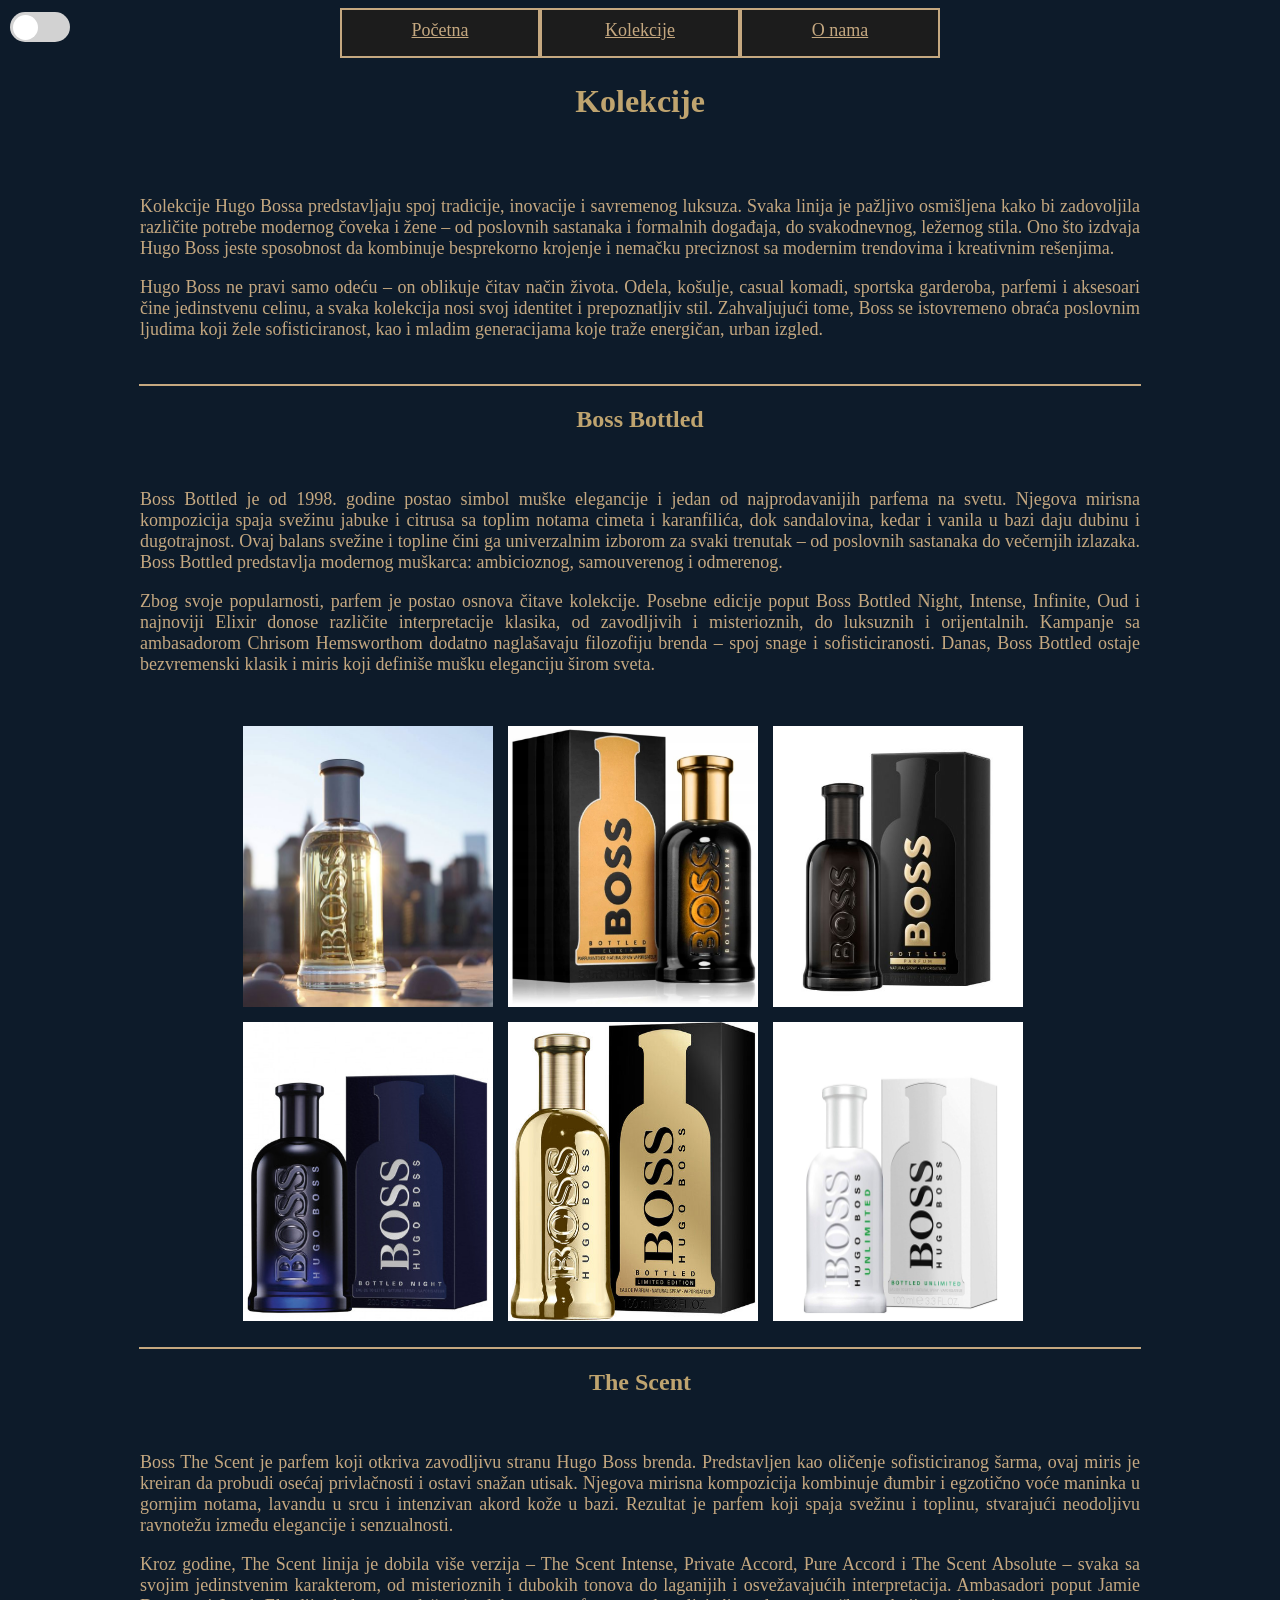
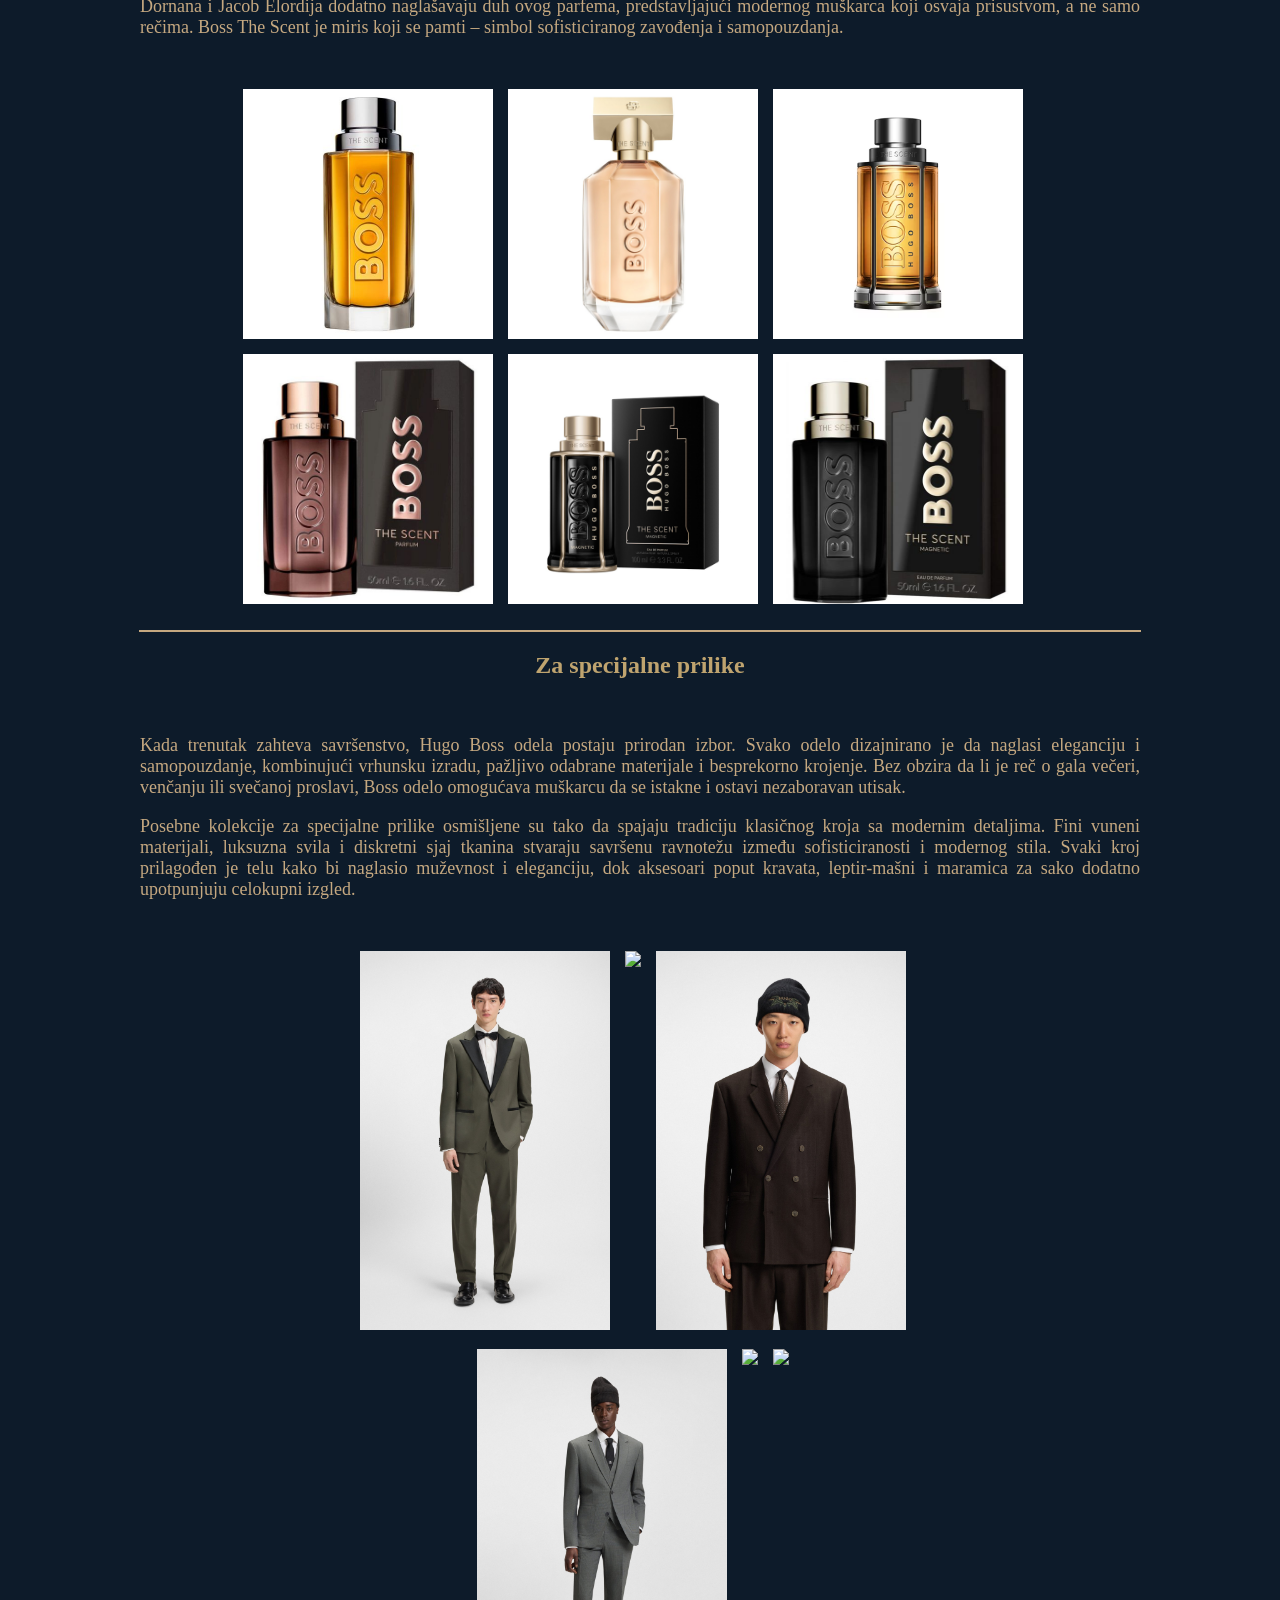
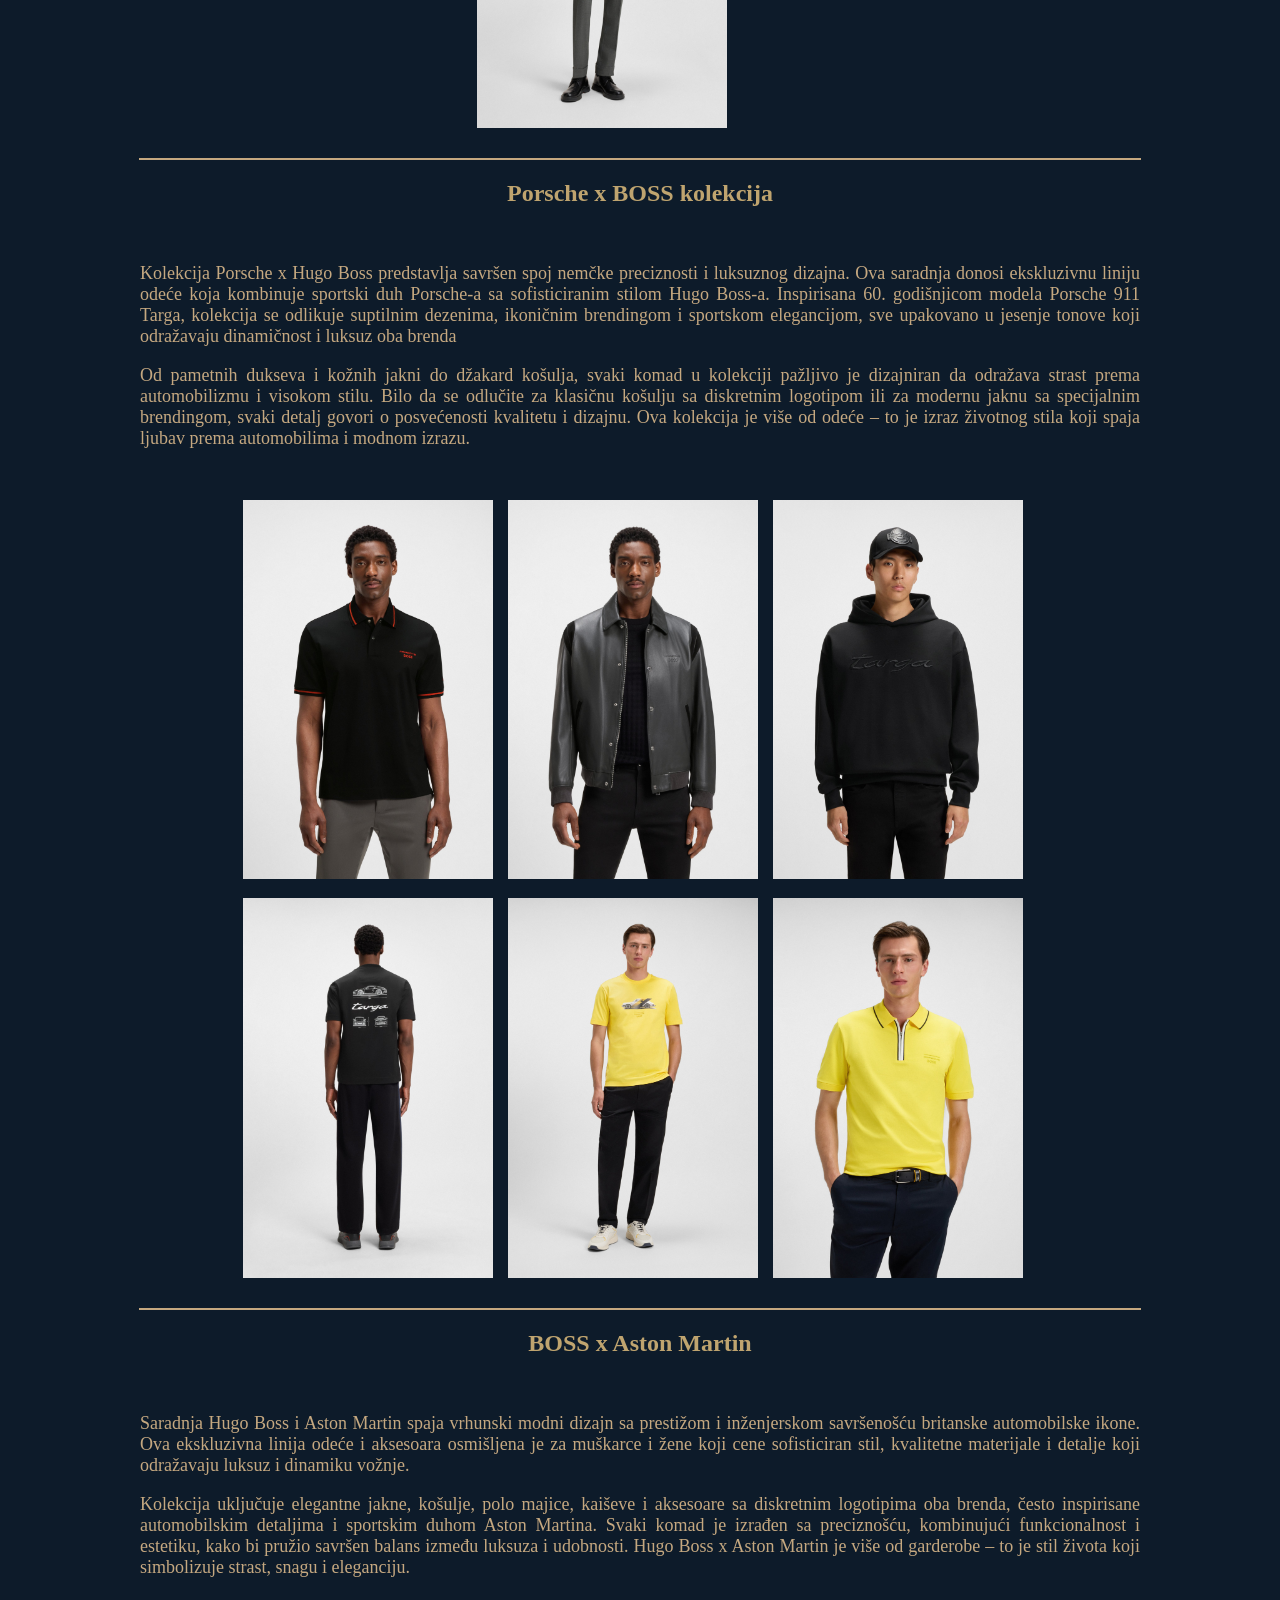
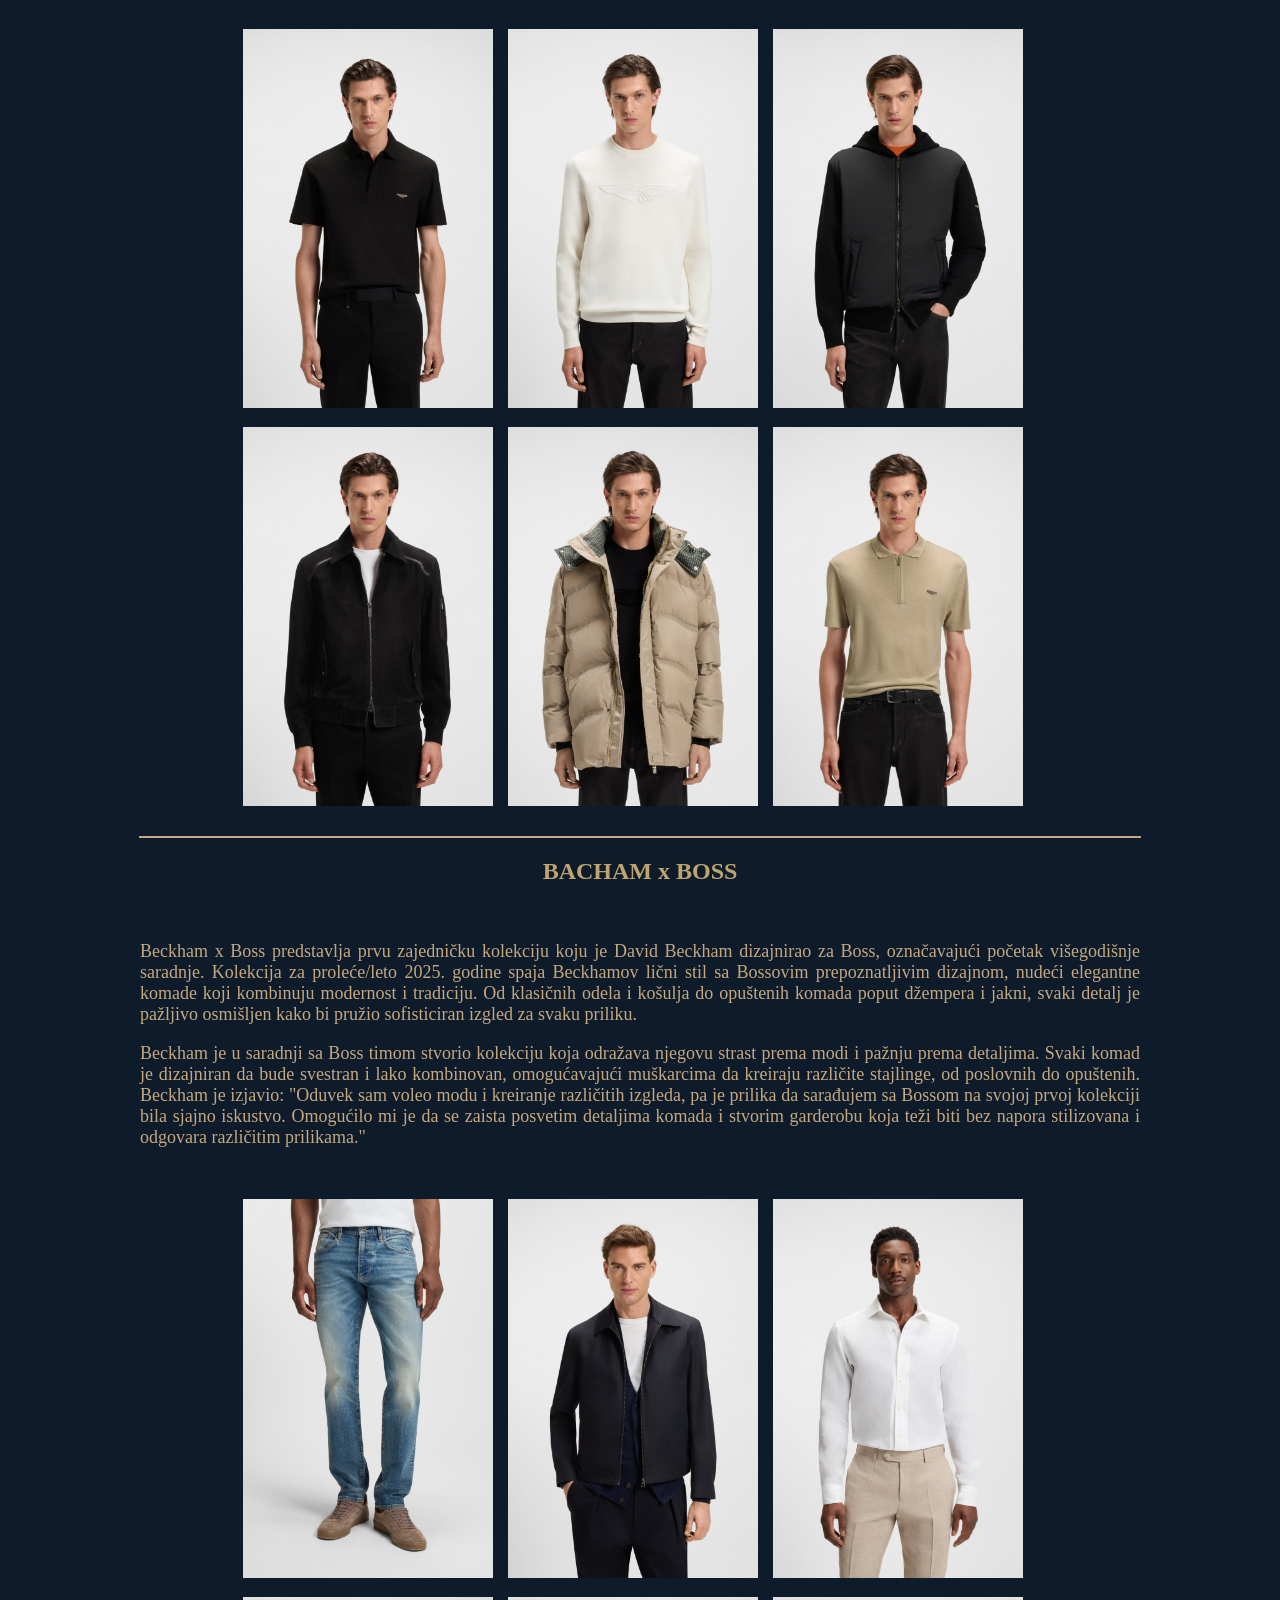
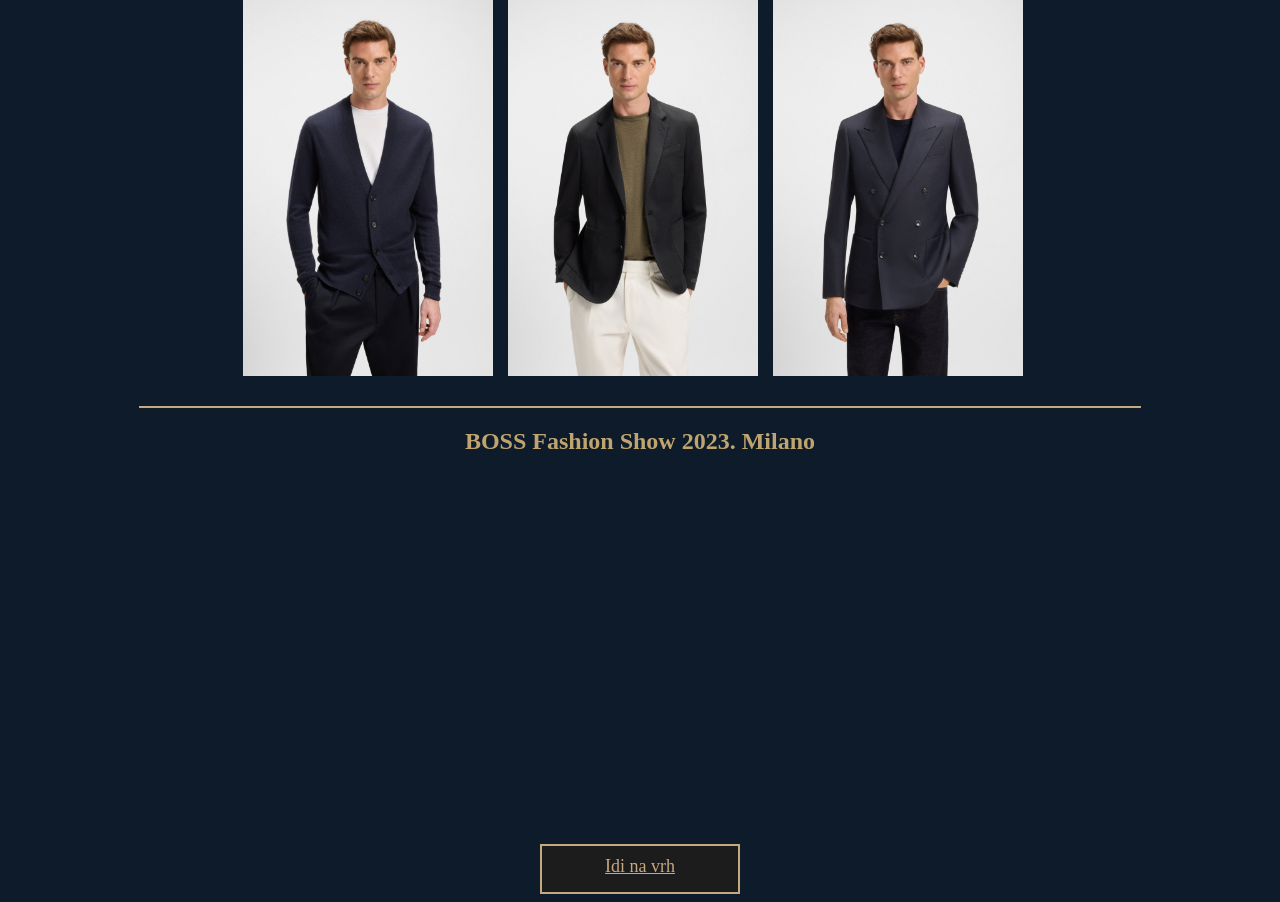
==== kolekcije.html @ c9b63024 "Add files via upload" ====
<!DOCTYPE html>
<html>
<head>
	<meta charset="UTF-8">
	<meta name="viewport" content="width=device-width, initial-scale=1.0">
	<link rel="stylesheet" href="stil.css">
	<title>Hugo Boss/Kolekcije</title>
</head>
<body>
	<p id="vrh"></p>
	<p id="vrh"></p>
	<div class="toggle">
	<input type="checkbox" id="check" onchange="promenaTeme(this)">
	<label for="check" id="button"></label>
	</div>
	<nav class="meni">
		<a href="index.html">Početna</a>
		<a href="kolekcije.html">Kolekcije</a>
		<a href="onama.html">O nama</a>
	</nav>
	<br>
	<br>
	<br>
	<h1>Kolekcije</h1>
	<br>
	<br>
	<div class="sadrzaj">
		<p>
			Kolekcije Hugo Bossa predstavljaju spoj tradicije, inovacije i savremenog luksuza. Svaka linija je pažljivo osmišljena kako bi zadovoljila različite potrebe modernog čoveka i žene – od poslovnih sastanaka i formalnih događaja,
			do svakodnevnog, ležernog stila. Ono što izdvaja Hugo Boss jeste sposobnost da kombinuje besprekorno krojenje i nemačku preciznost sa modernim trendovima i kreativnim rešenjima.
		</p>
		<p>
			Hugo Boss ne pravi samo odeću – on oblikuje čitav način života. Odelа, košulje, casual komadi, sportska garderoba, parfemi i aksesoari čine jedinstvenu celinu, a svaka kolekcija nosi svoj identitet i prepoznatljiv stil. Zahvaljujući tome,
			Boss se istovremeno obraća poslovnim ljudima koji žele sofisticiranost, kao i mladim generacijama koje traže energičan, urban izgled.
		</p>
	</div>
	<br>
	<hr>
	<h2>Boss Bottled</h2>
	<br>
	<div class="sadrzaj">
		<p>
			Boss Bottled je od 1998. godine postao simbol muške elegancije i jedan od najprodavanijih parfema na svetu. Njegova mirisna kompozicija spaja svežinu jabuke i citrusa sa toplim notama cimeta i karanfilića, dok sandalovina, kedar i vanila u
			bazi daju dubinu i dugotrajnost. Ovaj balans svežine i topline čini ga univerzalnim izborom za svaki trenutak – od poslovnih sastanaka do večernjih izlazaka. Boss Bottled predstavlja modernog muškarca: ambicioznog, samouverenog i odmerenog.
		</p>
		<p>
			Zbog svoje popularnosti, parfem je postao osnova čitave kolekcije. Posebne edicije poput Boss Bottled Night, Intense, Infinite, Oud i najnoviji Elixir donose različite interpretacije klasika, od zavodljivih i misterioznih, do luksuznih i
			orijentalnih. Kampanje sa ambasadorom Chrisom Hemsworthom dodatno naglašavaju filozofiju brenda – spoj snage i sofisticiranosti. Danas, Boss Bottled ostaje bezvremenski klasik i miris koji definiše mušku eleganciju širom sveta.
		</p>
	</div>
	<br>
	<div class="bottled">
		<img src="Slike/bottled1.jpg">
		<img src="Slike/bottled2.jpg">
		<img src="Slike/bottled3.jpg">
	</div>
	<div class="bottled">
		<img src="Slike/bottled4.jpg">
		<img src="Slike/bottled5.jpeg">
		<img src="Slike/bottled6.jpg">
	</div>
	<br>
	<hr>
	<h2>The Scent</h2>
	<br>
	<div class="sadrzaj">
		<p>
			Boss The Scent je parfem koji otkriva zavodljivu stranu Hugo Boss brenda. Predstavljen kao oličenje sofisticiranog šarma, ovaj miris je kreiran da probudi osećaj privlačnosti i ostavi snažan utisak. Njegova mirisna kompozicija kombinuje đumbir
			i egzotično voće maninka u gornjim notama, lavandu u srcu i intenzivan akord kože u bazi. Rezultat je parfem koji spaja svežinu i toplinu, stvarajući neodoljivu ravnotežu između elegancije i senzualnosti.
		</p>
		<p>
			Kroz godine, The Scent linija je dobila više verzija – The Scent Intense, Private Accord, Pure Accord i The Scent Absolute – svaka sa svojim jedinstvenim karakterom, od misterioznih i dubokih tonova do laganijih i osvežavajućih interpretacija.
			Ambasadori poput Jamie Dornana i Jacob Elordija dodatno naglašavaju duh ovog parfema, predstavljajući modernog muškarca koji osvaja prisustvom, a ne samo rečima. Boss The Scent je miris koji se pamti – simbol sofisticiranog
			zavođenja i samopouzdanja.
		</p>
	</div>
	<br>
	<div class="bottled">
		<img src="Slike/scent1.jpg">
		<img src="Slike/scent2.jpg">
		<img src="Slike/scent3.avif">
	</div>
	<div class="bottled">
		<img src="Slike/scent4.jpg">
		<img src="Slike/scent5.jpg">
		<img src="Slike/scent6.jpg">
	</div>
	<br>
	<hr>
	<h2>Za specijalne prilike</h2>
	<br>
	<div class="sadrzaj">
		<p>
			Kada trenutak zahteva savršenstvo, Hugo Boss odela postaju prirodan izbor. Svako odelo dizajnirano je da naglasi eleganciju i samopouzdanje, kombinujući vrhunsku izradu, pažljivo odabrane materijale i besprekorno krojenje.
			Bez obzira da li je reč o gala večeri, venčanju ili svečanoj proslavi, Boss odelo omogućava muškarcu da se istakne i ostavi nezaboravan utisak.
		</p>
		<p>
			Posebne kolekcije za specijalne prilike osmišljene su tako da spajaju tradiciju klasičnog kroja sa modernim detaljima. Fini vuneni materijali, luksuzna svila i diskretni sjaj tkanina stvaraju savršenu ravnotežu između sofisticiranosti
			i modernog stila. Svaki kroj prilagođen je telu kako bi naglasio muževnost i eleganciju, dok aksesoari poput kravata, leptir-mašni i maramica za sako dodatno upotpunjuju celokupni izgled.
		</p>
	</div>
	<br>
	<div class="bottled">
		<a href="https://www.hugoboss.com/modern-fit-suit-in-wool-blend-poplin/hbeu50544619_355.html#cgid=21012" target="_blank"><img src="Slike/fensi1.jpeg"></a>
		<a href="https://www.hugoboss.com/slim-fit-suit-in-a-performance-stretch-wool-blend/hbeu50530116_269.html#cgid=21012" target="_blank"><img src="Slike/fensi2.gif"></a>
		<a href="https://www.hugoboss.com/modern-fit-blazer-in-herringbone-stretch-dobby/hbeu50549673_217.html#cgid=21012" target="_blank"><img src="Slike/fensi3.jpeg"></a>
	</div>
	<div class="bottled">
		<a href="https://www.hugoboss.com/slim-fit-three-piece-suit-in-houndstooth-performance-stretch-twill/hbeu50544664_355.html#cgid=21012" target ="_blank"><img src="Slike/fensi4.jpeg"></a>
		<a href="https://www.hugoboss.com/modern-fit-tuxedo-suit-in-wool-blend-dobby/hbeu50544617_001.html#cgid=21012" target ="_blank"><img src="Slike/fensi5.gif"></a>
		<a href="https://www.hugoboss.com/slim-fit-suit-in-seersucker/hbeu50538158_001.html#cgid=21012" target ="_blank"><img src="Slike/fensi6.jpeg"></a>
	</div>
	<br>
	<hr>
	<h2>Porsche x BOSS kolekcija</h2>
	<br>
	<div class="sadrzaj">
		<p>
			Kolekcija Porsche x Hugo Boss predstavlja savršen spoj nemčke preciznosti i luksuznog dizajna. Ova saradnja donosi ekskluzivnu liniju odeće koja kombinuje sportski duh Porsche-a sa sofisticiranim stilom Hugo Boss-a. Inspirisana 60. godišnjicom modela
			Porsche 911 Targa, kolekcija se odlikuje suptilnim dezenima, ikoničnim brendingom i sportskom elegancijom, sve upakovano u jesenje tonove koji odražavaju dinamičnost i luksuz oba brenda
		</p>
		<p>
			Od pametnih dukseva i kožnih jakni do džakard košulja, svaki komad u kolekciji pažljivo je dizajniran da odražava strast prema automobilizmu i visokom stilu. Bilo da se odlučite za klasičnu košulju sa diskretnim logotipom ili za modernu
			jaknu sa specijalnim brendingom, svaki detalj govori o posvećenosti kvalitetu i dizajnu. Ova kolekcija je više od odeće – to je izraz životnog stila koji spaja ljubav prema automobilima i modnom izrazu.
		</p>
	</div>
	<br>
	<div class="bottled">
		<a href="https://www.hugoboss.com/porsche-x-boss-polo-shirt-in-cotton-with-moisture-control/hbeu50543257_001.html#cgid=811003" target="_blank"><img src="Slike/porse1.jpeg"></a>
		<a href="https://www.hugoboss.com/porsche-x-boss-leather-jacket-with-contrast-details/hbeu50543223_012.html#cgid=811003" target="_blank"><img src="Slike/porse2.jpeg"></a>
		<a href="https://www.hugoboss.com/porsche-x-boss-cotton-blend-hoodie-with-targa-logo/hbeu50543660_001.html#cgid=811003" target="_blank"><img src="Slike/porse3.jpeg"></a>
	</div>
	<div class="bottled">
		<a href="https://www.hugoboss.com/porsche-x-boss-mercerised-cotton-t-shirt-with-targa-artwork/hbeu50543200_001.html#cgid=811003" target="_blank"><img src="Slike/porse4.jpeg"></a>
		<a href="https://www.hugoboss.com/porsche-x-boss-mercerised-cotton-t-shirt-with-collaborative-branding/hbeu50531455_725.html#cgid=811003" target="_blank"><img src="Slike/porse5.jpeg"></a>
		<a href="https://www.hugoboss.com/porsche-x-boss-stretch-cotton-polo-shirt/hbeu50531463_725.html#cgid=811003" target="_blank"><img src="Slike/porse6.jpeg"></a>
	</div>
	<br>
	<hr>
	<h2>BOSS x Aston Martin</h2>
	<br>
	<div class="sadrzaj">
		<p>
			Saradnja Hugo Boss i Aston Martin spaja vrhunski modni dizajn sa prestižom i inženjerskom savršenošću britanske automobilske ikone. Ova ekskluzivna linija odeće i aksesoara osmišljena je za muškarce i žene koji cene sofisticiran stil,
			kvalitetne materijale i detalje koji odražavaju luksuz i dinamiku vožnje.
		</p>
		<p>
			Kolekcija uključuje elegantne jakne, košulje, polo majice, kaiševe i aksesoare sa diskretnim logotipima oba brenda, često inspirisane automobilskim detaljima i sportskim duhom Aston Martina. Svaki komad je izrađen sa preciznošću,
			kombinujući funkcionalnost i estetiku, kako bi pružio savršen balans između luksuza i udobnosti. Hugo Boss x Aston Martin je više od garderobe – to je stil života koji simbolizuje strast, snagu i eleganciju.
		</p>
	</div>
	<br>
	<div class="bottled">
		<a href="https://www.hugoboss.com/boss-x-aston-martin-polo-shirt-in-cotton-and-silk/hbeu50548616_001.html#cgid=2098600R" target="_blank"><img src="Slike/amartin1.jpeg"></a>
		<a href="https://www.hugoboss.com/boss-x-aston-martin-wool-sweater-with-embroidered-logo/hbeu50550030_100.html" target="_blank"><img src="Slike/amartin2.jpeg"></a>
		<a href="https://www.hugoboss.com/boss-x-aston-martin-virgin-wool-hoodie/hbeu50550019_001.html#cgid=2098600R" target="_blank"><img src="Slike/amartin3.jpeg"></a>
	</div>
	<div class="bottled">
		<a href="https://www.hugoboss.com/boss-x-aston-martin-leather-jacket/hbeu50546474_001.html#cgid=2098600R" target="_blank"><img src="Slike/amartin4.jpeg"></a>
		<a href="https://www.hugoboss.com/boss-x-aston-martin-puffer-jacket-with-tweed-trims/hbeu50548690_255.html#cgid=2098600R" target="_blank"><img src="Slike/amartin5.jpeg"></a>
		<a href="https://www.hugoboss.com/boss-x-aston-martin-polo-shirt-with-nubuck-logo/hbeu50548605_255.html#cgid=2098600R" target="_blank"><img src="Slike/amartin6.jpeg"></a>
	</div>
	<br>
	<hr>
	<h2>BACHAM x BOSS</h2>
	<br>
	<div class="sadrzaj">
		<p>
			Beckham x Boss predstavlja prvu zajedničku kolekciju koju je David Beckham dizajnirao za Boss, označavajući početak višegodišnje saradnje. Kolekcija za proleće/leto 2025. godine spaja Beckhamov lični stil sa Bossovim prepoznatljivim
			dizajnom, nudeći elegantne komade koji kombinuju modernost i tradiciju. Od klasičnih odela i košulja do opuštenih komada poput džempera i jakni, svaki detalj je pažljivo osmišljen kako bi pružio sofisticiran izgled za svaku priliku.
		</p>
		<p>
			Beckham je u saradnji sa Boss timom stvorio kolekciju koja odražava njegovu strast prema modi i pažnju prema detaljima. Svaki komad je dizajniran da bude svestran i lako kombinovan, omogućavajući muškarcima da kreiraju različite stajlinge,
			od poslovnih do opuštenih. Beckham je izjavio: "Oduvek sam voleo modu i kreiranje različitih izgleda, pa je prilika da sarađujem sa Bossom na svojoj prvoj kolekciji bila sjajno iskustvo. Omogućilo mi je da se zaista posvetim detaljima komada
			i stvorim garderobu koja teži biti bez napora stilizovana i odgovara različitim prilikama."
		</p>
	</div>
	<br>
	<div class="bottled">
		<a href="https://www.hugoboss.com/beckham-x-boss-slim-fit-jeans-in-vintage-wash-denim/hbeu50549119_422.html#cgid=2046000R" target="_blank"><img src="Slike/bekam1.jpeg"></a>
		<a href="https://www.hugoboss.com/beckham-x-boss-cotton-blend-jacket-with-zipped-closure/hbeu50549075_408.html#cgid=2046000R" target="_blank"><img src="Slike/bekam2.jpeg"></a>
		<a href="https://www.hugoboss.com/beckham-x-boss-regular-fit-shirt-in-linen/hbeu50548881_100.html#cgid=2046000R" target="_blank"><img src="Slike/bekam3.jpeg"></a>
	</div>
	<div class="bottled">
		<a href="https://www.hugoboss.com/beckham-x-boss-cardigan-in-100-cashmere/hbeu50549060_408.html#cgid=2046000R" target="_blank"><img src="Slike/bekam4.jpeg"></a>
		<a href="https://www.hugoboss.com/beckham-x-boss-blazer-in-a-melange-cotton-blend/hbeu50549197_408.html#cgid=2046000R" target="_blank"><img src="Slike/bekam5.jpeg"></a>
		<a href="https://www.hugoboss.com/beckham-x-boss-double-breasted-blazer-in-stretch-wool/hbeu50549190_408.html#cgid=2046000R" target="_blank"><img src="Slike/bekam6.jpeg"></a>
	</div>
	<br>
	<hr>
	<h2>BOSS Fashion Show 2023. Milano</h2>
	<br>
	<iframe width="560" height="315" src="https://www.youtube.com/embed/haF5CBkfL9E?si=mgRJltvo2HS1aB2X" title="YouTube video player" frameborder="0" allow="accelerometer; autoplay; clipboard-write;
	encrypted-media; gyroscope; picture-in-picture; web-share" referrerpolicy="strict-origin-when-cross-origin" allowfullscreen></iframe>
	<br>
	<br>
	<div class="kretanje">
		<a href="#vrh">Idi na vrh</a>
	</div>
	<script src="script.js"></script>
</body>
</html>
---- stil.css ----
body {
	background-color: #0D1B2A;
}

h1, h2, h3 {
	color: #BFA46F;
	text-align: center;
	font-family: 'Playfair Display', serif;
}

.sadrzaj {
	max-width: 1000px;
	margin: 0 auto;
}

.sadrzaj p {
	color: #C5A880;
	text-align: justify;
	font-size: 18px;
	font-family: 'Merriweather', serif;
}

.logo {
	max-width: 1000px;
	margin: 0 auto;
	display: block;
}

.logo img {
	width: 100%;
	height: auto;
	display: block;
	margin: 0 auto;
}

.gif {
	display: flex;
	flex-direction: column;
	align-items: center;
}

.gif img {
	height: 600px;
	width: auto;
}

.gif p {
	color: #C5A880;
	font-family: 'Merriweather', serif;
	font-size: 18px;
	text-align: center;
	border: 2px solid #C5A880;
	margin-top: 0px;
	width: 598px;
}

.gif2 {
	display: flex;
	flex-direction: column;
	align-items: center;
}

.gif2 img {
	width: 800px;
	height: auto;
}

.gif2 p {
	color: #C5A880;
	font-family: 'Merriweather', serif;
	text-align: center;
	font-size: 18px;
	border: 2px solid #C5A880;
	margin-top: 0px;
	width: 798px;
}

.gif3 {
	display: flex;
	flex-direction: column;
	align-items:center
}

.gif3 img {
	width: 900px;
	height: auto;
}

.gif3 p {
	color: #C5A880;
	font-family: 'Merriweather', serif;
	text-align: center;
	font-size: 18px;
	border: 2px solid #C5A880;
	margin-top: 0px;
	width: 898px;
}

.meni {
	position: fixed;
	background-color: #1C1C1C;
	display: flex;
	justify-content: center;
	left: 50%;
	transform: translateX(-50%);
	height: 50px;
	width: 600px
}

.meni a {
	color: #C5A880;
	flex: 1;
	text-align: center;
	padding-top: 10px;
	font-family: 'Merriweather', serif;
	font-size: 18px;
	border: 2px solid #C5A880;
	transition: all 0.3s ease-in-out; 
}

.meni a:hover {
	background-color: #0D1B2A;
}

.kretanje {
	background-color: #1C1C1C;
	display: flex;
	margin: 0 auto;
	height: 50px;
	width: 200px
}

.kretanje a {
	color: #C5A880;
	width: 100%;
	text-align: center;
	padding: 10px;
	font-family: 'Merriweather', serif;
	font-size: 18px;
	border: 2px solid #C5A880;
	transition: all 0.3s ease-in-out;
}

.kretanje a:hover {
	background-color: #0D1B2A;
}

.bottled {
	max-width: 900px;
	display: flex;
	justify-content: center;
	margin: 0 auto;
	margin-top: 15px;
}

.bottled img {
	width: 250px;
	height: auto;
	margin-right: 15px;
}

iframe {
	display: block;
	margin: 0 auto;
}

hr {
	width: 1000px;
	border: 1px solid #C5A880;
}

#vrh {
	margin: 0px;
}

.hugo {
	display: flex;
	flex-direction: column;
	margin: 0 auto;
	align-items: center;
}

.hugo img {
	width: 600px;
	height: auto;
}

.hugo p {
	color: #C5A880;
	font-family: 'Merriweather', serif;
	text-align: center;
	font-size: 18px;
	border: 2px solid #C5A880;
	margin-top: 0px;
	width: 598px;
}

.boss {
	max-width: 600px;
	display: block;
	margin: 0 auto;
}

.boss img {
	display: block;
	width: 100%;
	height: auto;
}

.lokacije {
	max-width: 950px;
	display: flex;
	margin: 0 auto;
	margin-top: 40px;
	justify-content: center;
}

.mesto {
	display: flex;
	flex-direction: column;
	height: 250px;
	margin-right: 15px;
}

.mesto img {
	height: 100%;
	width: auto;
}

.mesto p {
	color: #C5A880;
	font-family: 'Merriweather', serif;
	text-align: center;
	font-size: 18px;
	border: 2px solid #C5A880;
	margin-top: 0px;
	width: auto;
}

.dugmici {
	width: 900px;
	display: flex;
	justify-content: center;
	margin: 0 auto;
}

.toggle {
	height: 30px;
	width: 60px;
	position: absolute;
	top: 12px;
	left: 10px;
	display: flex;
}

#button {
	background-color: #D2D2D2;
	width: 100%;
	height: 100%;
	border-radius: 300px;
	cursor: pointer;
	position: relative;
	transition: 0.3s ease;
}

#check {
	display: none;
}

#button::before {
	position: absolute;
	content: '';
	background-color: white;
	width: 25px;
	height: 25px;
	margin: 3px;
	border-radius: 200px;
	transition: 0.3s ease;
}

input:checked + #button {
	background-color: #0D1B2A;
}

input:checked + #button::before {
	transform: translateX(29px);
}

body.svetla_tema {
	background-color: #FFF6E5;
}

body.svetla_tema P {
	color: #6B5226;
}

body.svetla_tema h1, body.svetla_tema h2, body.svetla_tema h3 {
	color: #5C4620;
}

body.svetla_tema .meni a {
	background-color: #926D45;
	color: #D9A066;
}

body.svetla_tema .meni a:hover {
	background-color: #FFF6E5;
}

body.svetla_tema .kretanje a {
	background-color: #926D45;
	color: #D9A066;
}

body.svetla_tema .kretanje a:hover {
	background-color: #FFF6E5;
}
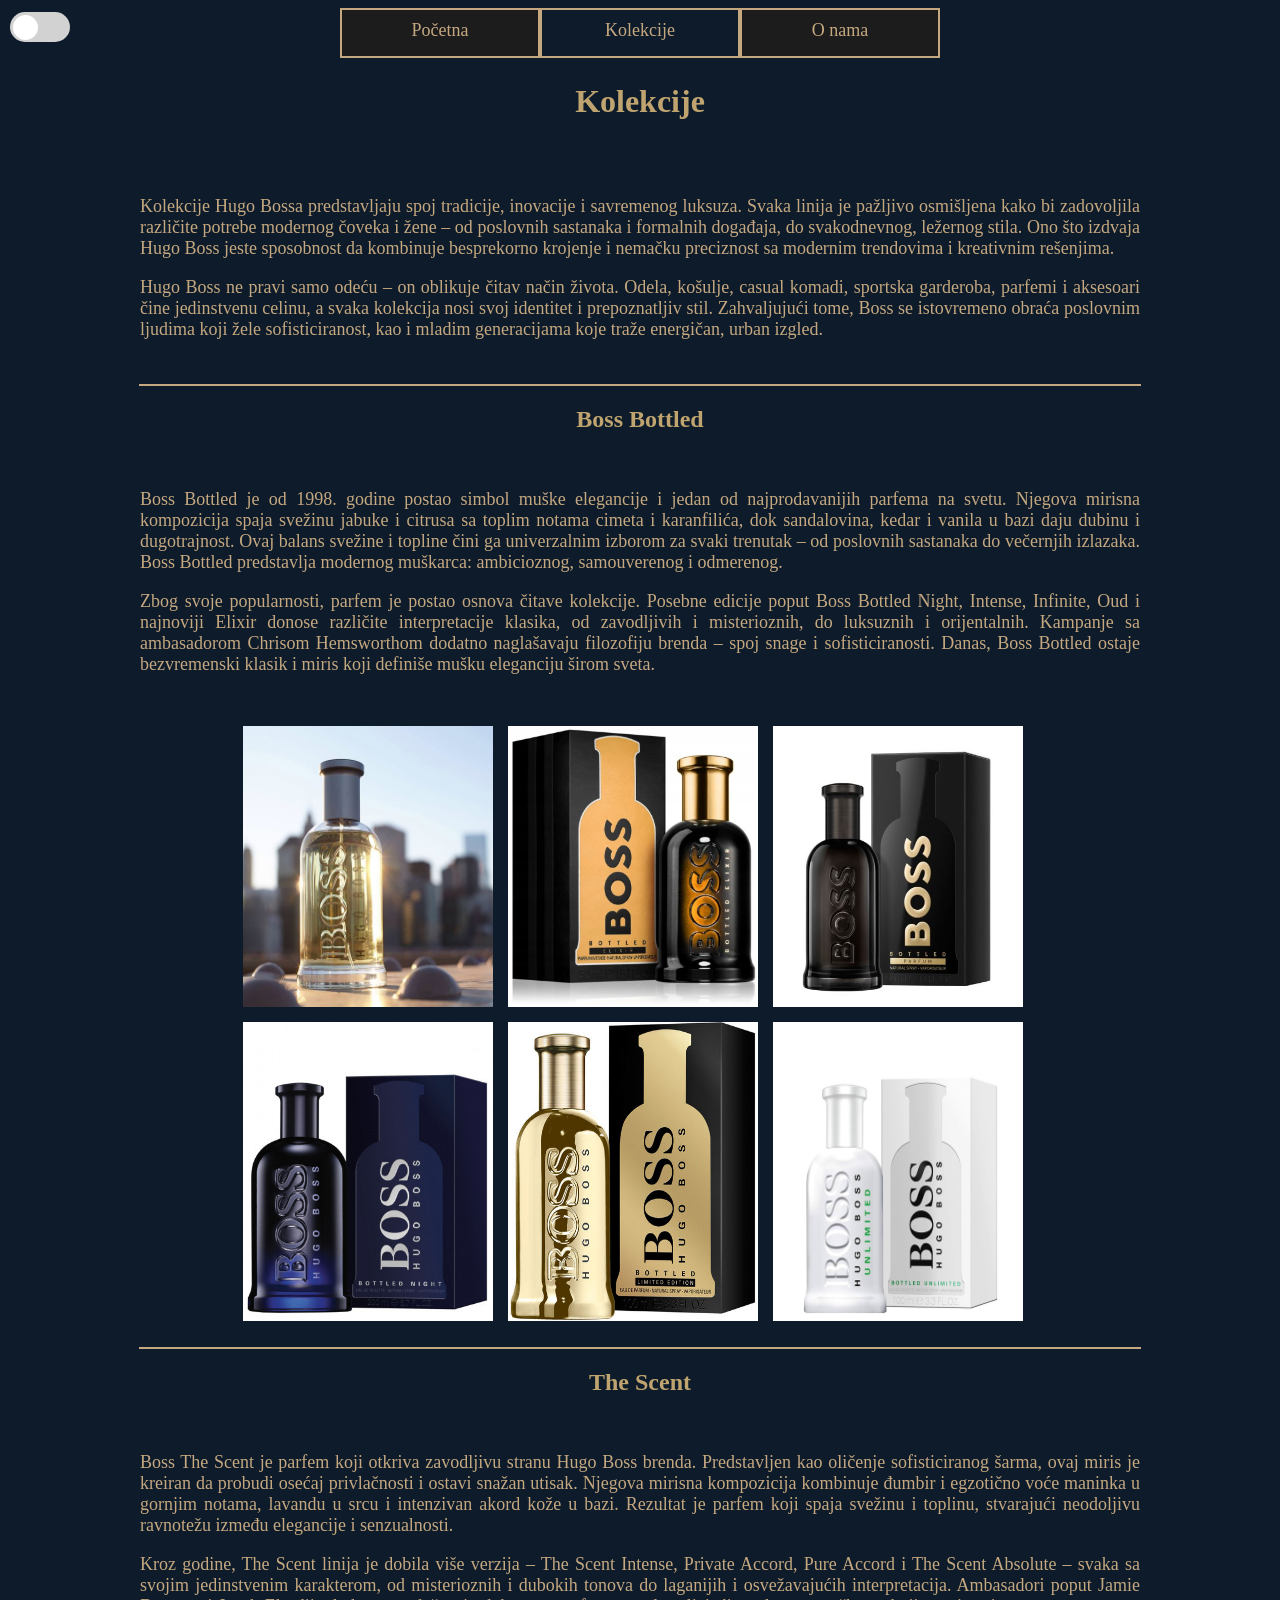
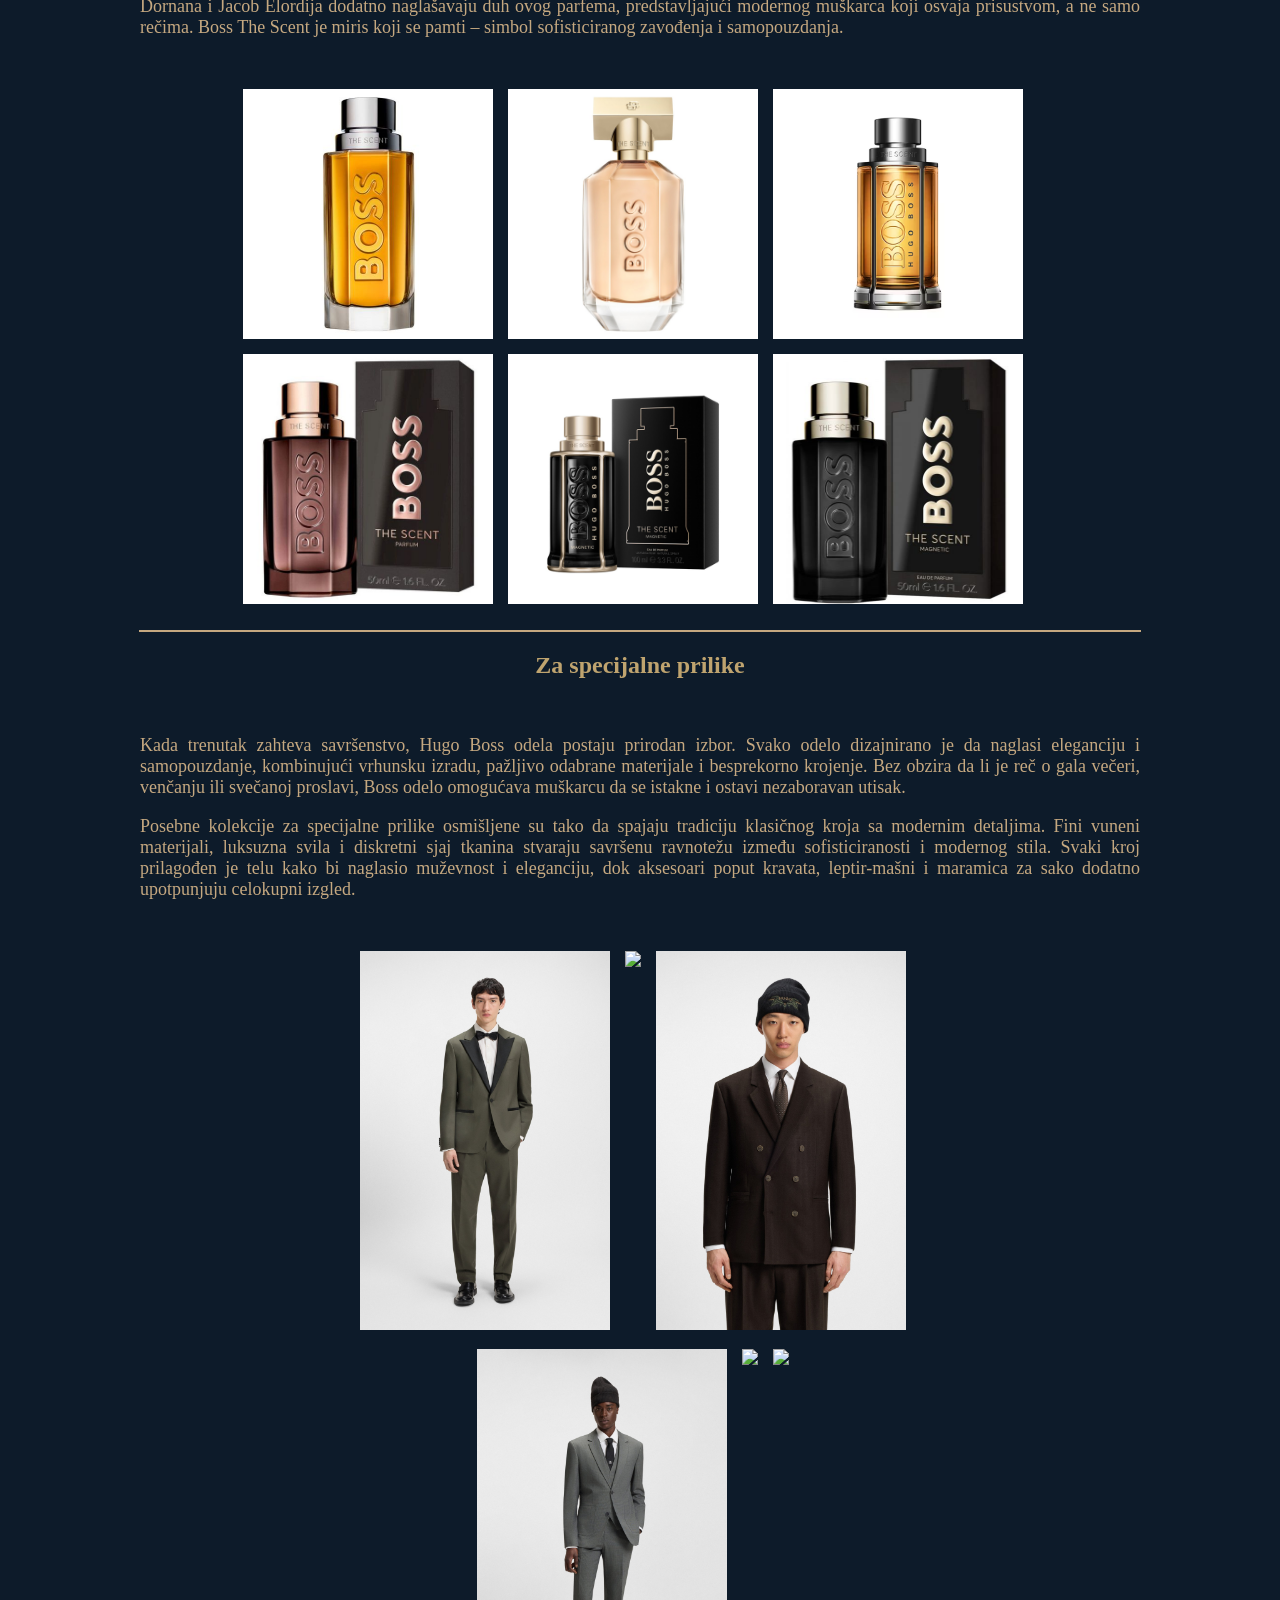
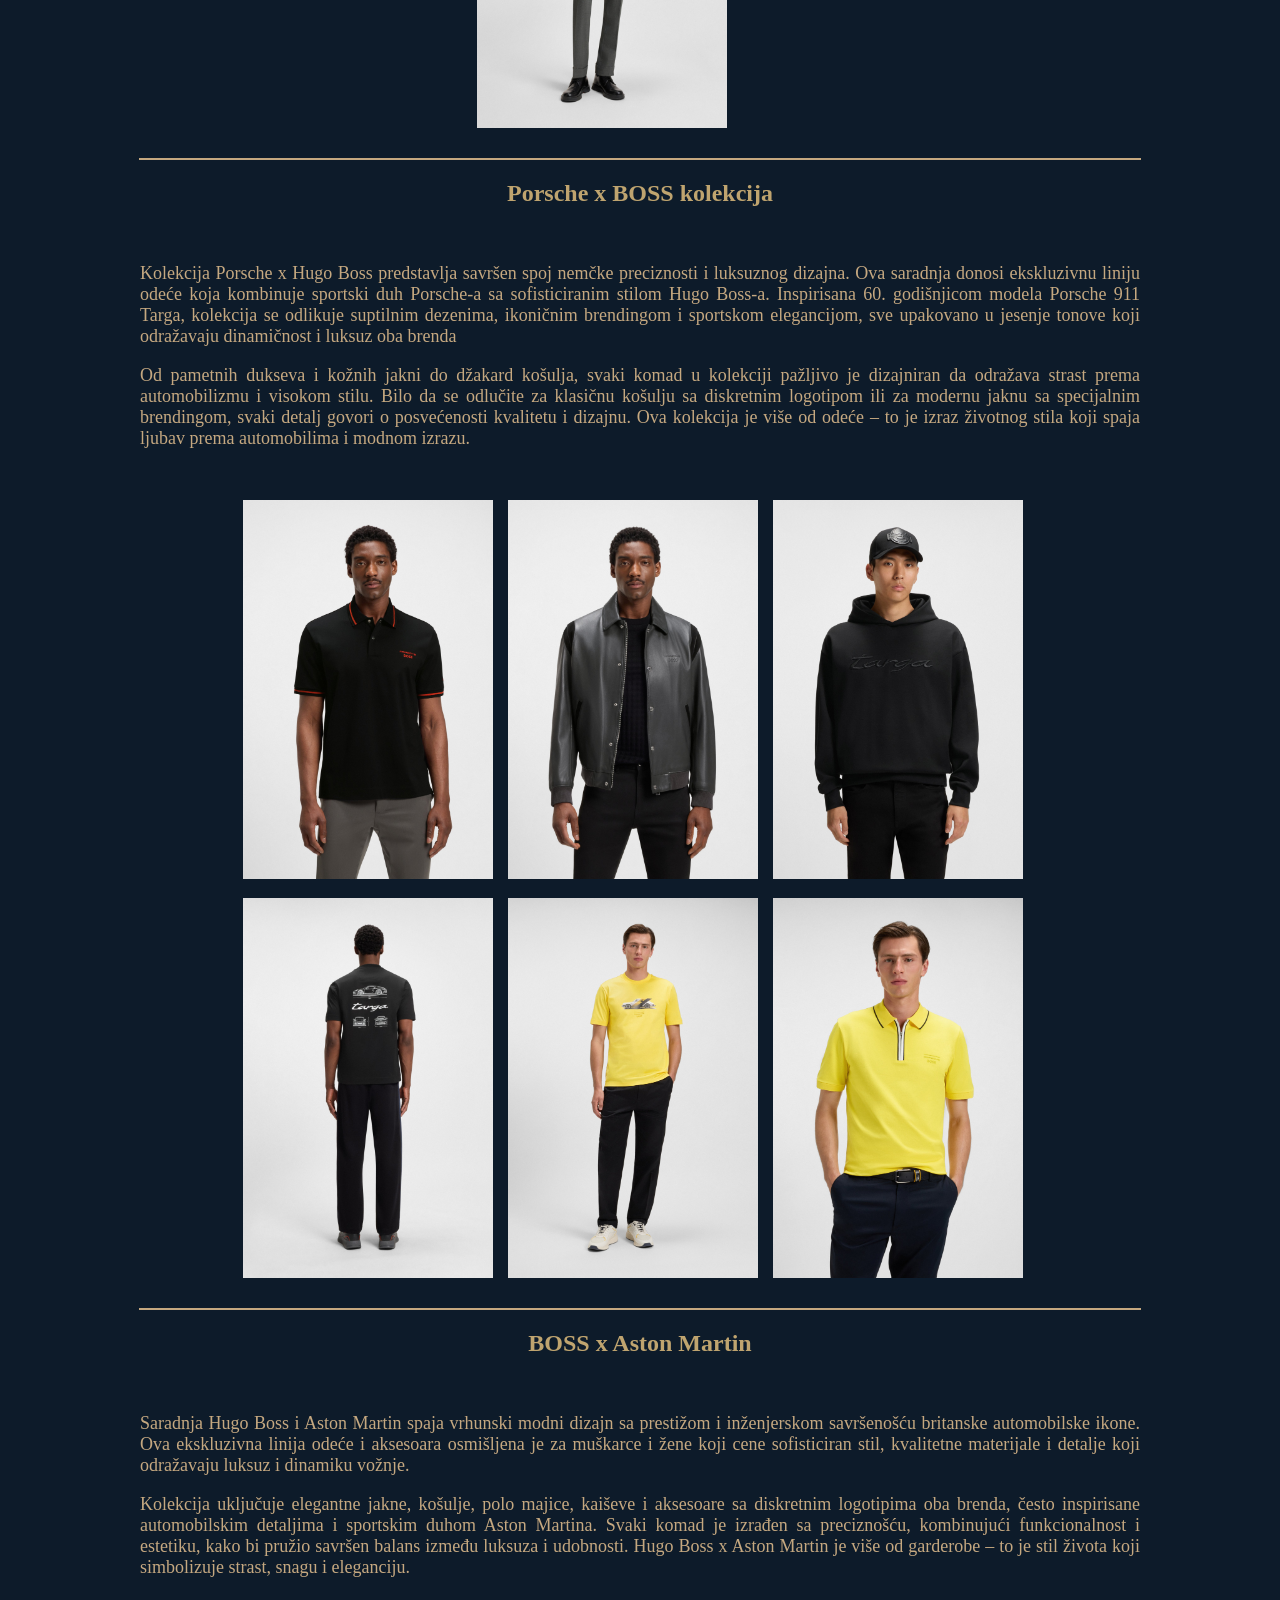
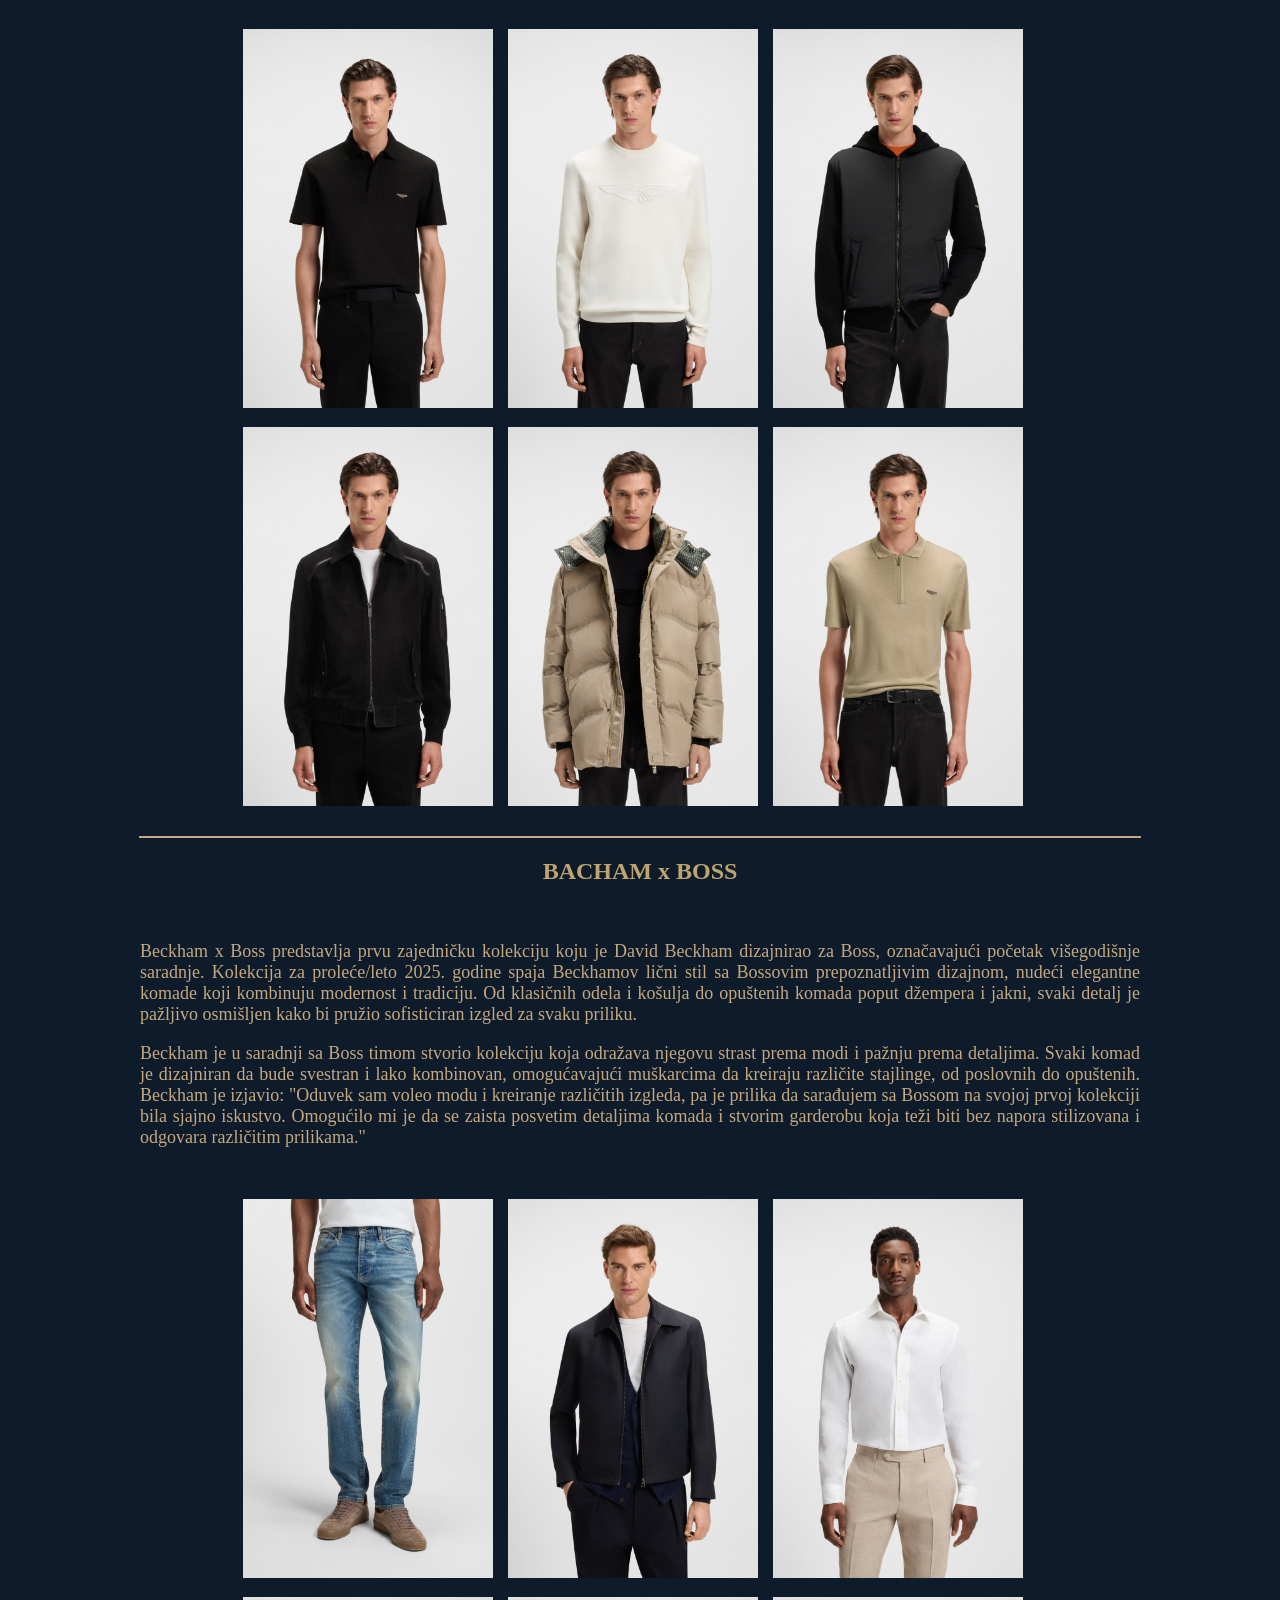
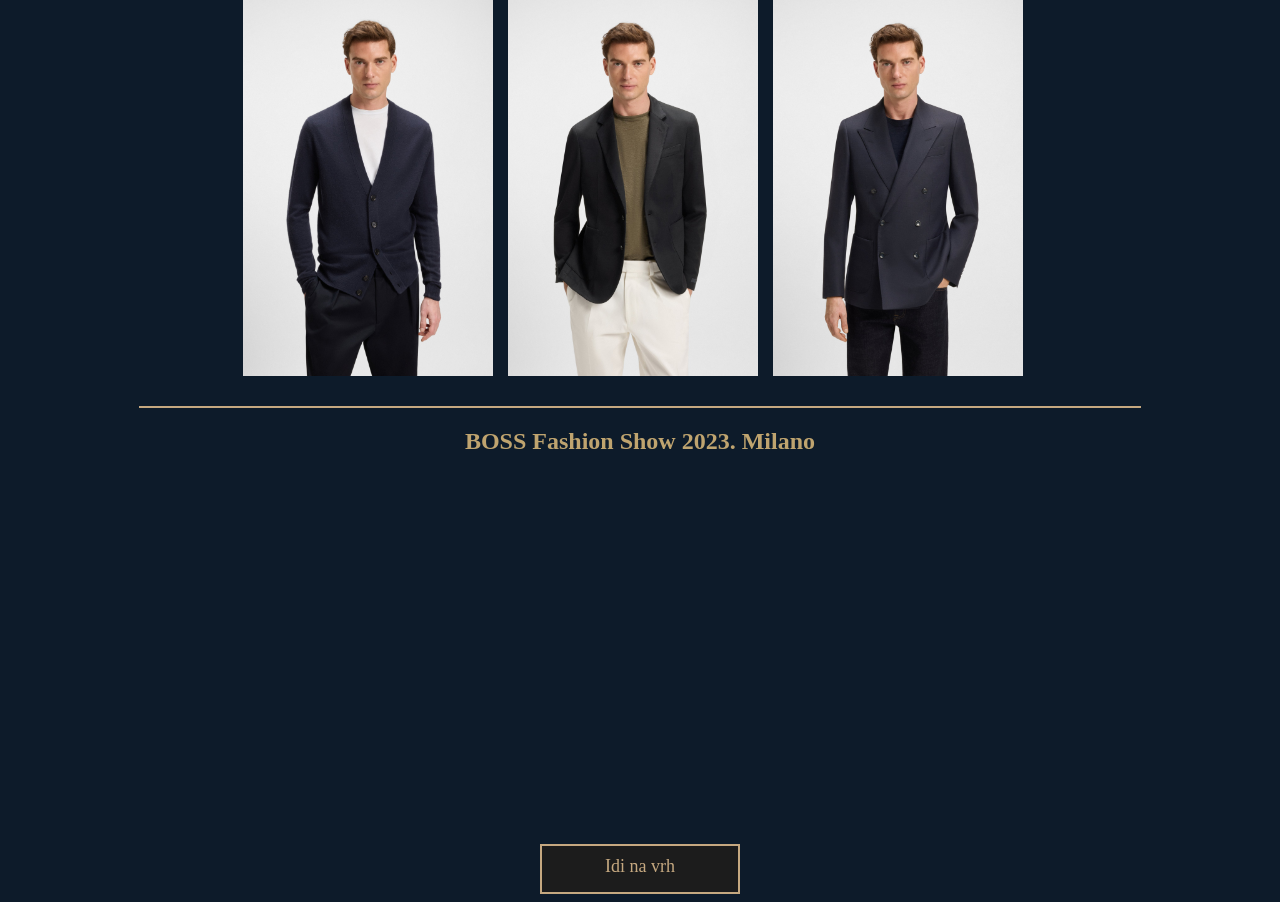
==== commit 70444e6b: "Update kolekcije.html" ====
--- a/kolekcije.html
+++ b/kolekcije.html
@@ -10,12 +10,12 @@
 	<p id="vrh"></p>
 	<p id="vrh"></p>
 	<div class="toggle">
-	<input type="checkbox" id="check" onchange="promenaTeme(this)">
+	<input type="checkbox" id="check">
 	<label for="check" id="button"></label>
 	</div>
 	<nav class="meni">
 		<a href="index.html">Početna</a>
-		<a href="kolekcije.html">Kolekcije</a>
+		<a href="kolekcije.html" class="trenutna">Kolekcije</a>
 		<a href="onama.html">O nama</a>
 	</nav>
 	<br>
@@ -102,12 +102,12 @@
 	<br>
 	<div class="bottled">
 		<a href="https://www.hugoboss.com/modern-fit-suit-in-wool-blend-poplin/hbeu50544619_355.html#cgid=21012" target="_blank"><img src="Slike/fensi1.jpeg"></a>
-		<a href="https://www.hugoboss.com/slim-fit-suit-in-a-performance-stretch-wool-blend/hbeu50530116_269.html#cgid=21012" target="_blank"><img src="Slike/fensi2.gif"></a>
+		<a href="https://www.hugoboss.com/slim-fit-suit-in-a-performance-stretch-wool-blend/hbeu50530116_269.html#cgid=21012" target="_blank"><img src="Slike/fensi2.mp4"></a>
 		<a href="https://www.hugoboss.com/modern-fit-blazer-in-herringbone-stretch-dobby/hbeu50549673_217.html#cgid=21012" target="_blank"><img src="Slike/fensi3.jpeg"></a>
 	</div>
 	<div class="bottled">
 		<a href="https://www.hugoboss.com/slim-fit-three-piece-suit-in-houndstooth-performance-stretch-twill/hbeu50544664_355.html#cgid=21012" target ="_blank"><img src="Slike/fensi4.jpeg"></a>
-		<a href="https://www.hugoboss.com/modern-fit-tuxedo-suit-in-wool-blend-dobby/hbeu50544617_001.html#cgid=21012" target ="_blank"><img src="Slike/fensi5.gif"></a>
+		<a href="https://www.hugoboss.com/modern-fit-tuxedo-suit-in-wool-blend-dobby/hbeu50544617_001.html#cgid=21012" target ="_blank"><img src="Slike/fensi5.mp4"></a>
 		<a href="https://www.hugoboss.com/slim-fit-suit-in-seersucker/hbeu50538158_001.html#cgid=21012" target ="_blank"><img src="Slike/fensi6.jpeg"></a>
 	</div>
 	<br>
@@ -199,4 +199,4 @@
 	</div>
 	<script src="script.js"></script>
 </body>
-</html>+</html>
--- a/stil.css
+++ b/stil.css
@@ -1,4 +1,12 @@
 body {
+	background-color: #0D1B2A;
+}
+
+a {
+	text-decoration: none;
+}
+
+.trenutna {
 	background-color: #0D1B2A;
 }
 
@@ -316,5 +324,9 @@
 	background-color: #FFF6E5;
 }
 
-
-
+body.svetla_tema a.trenutna {
+	background-color: #FFF6E5;
+}
+
+
+
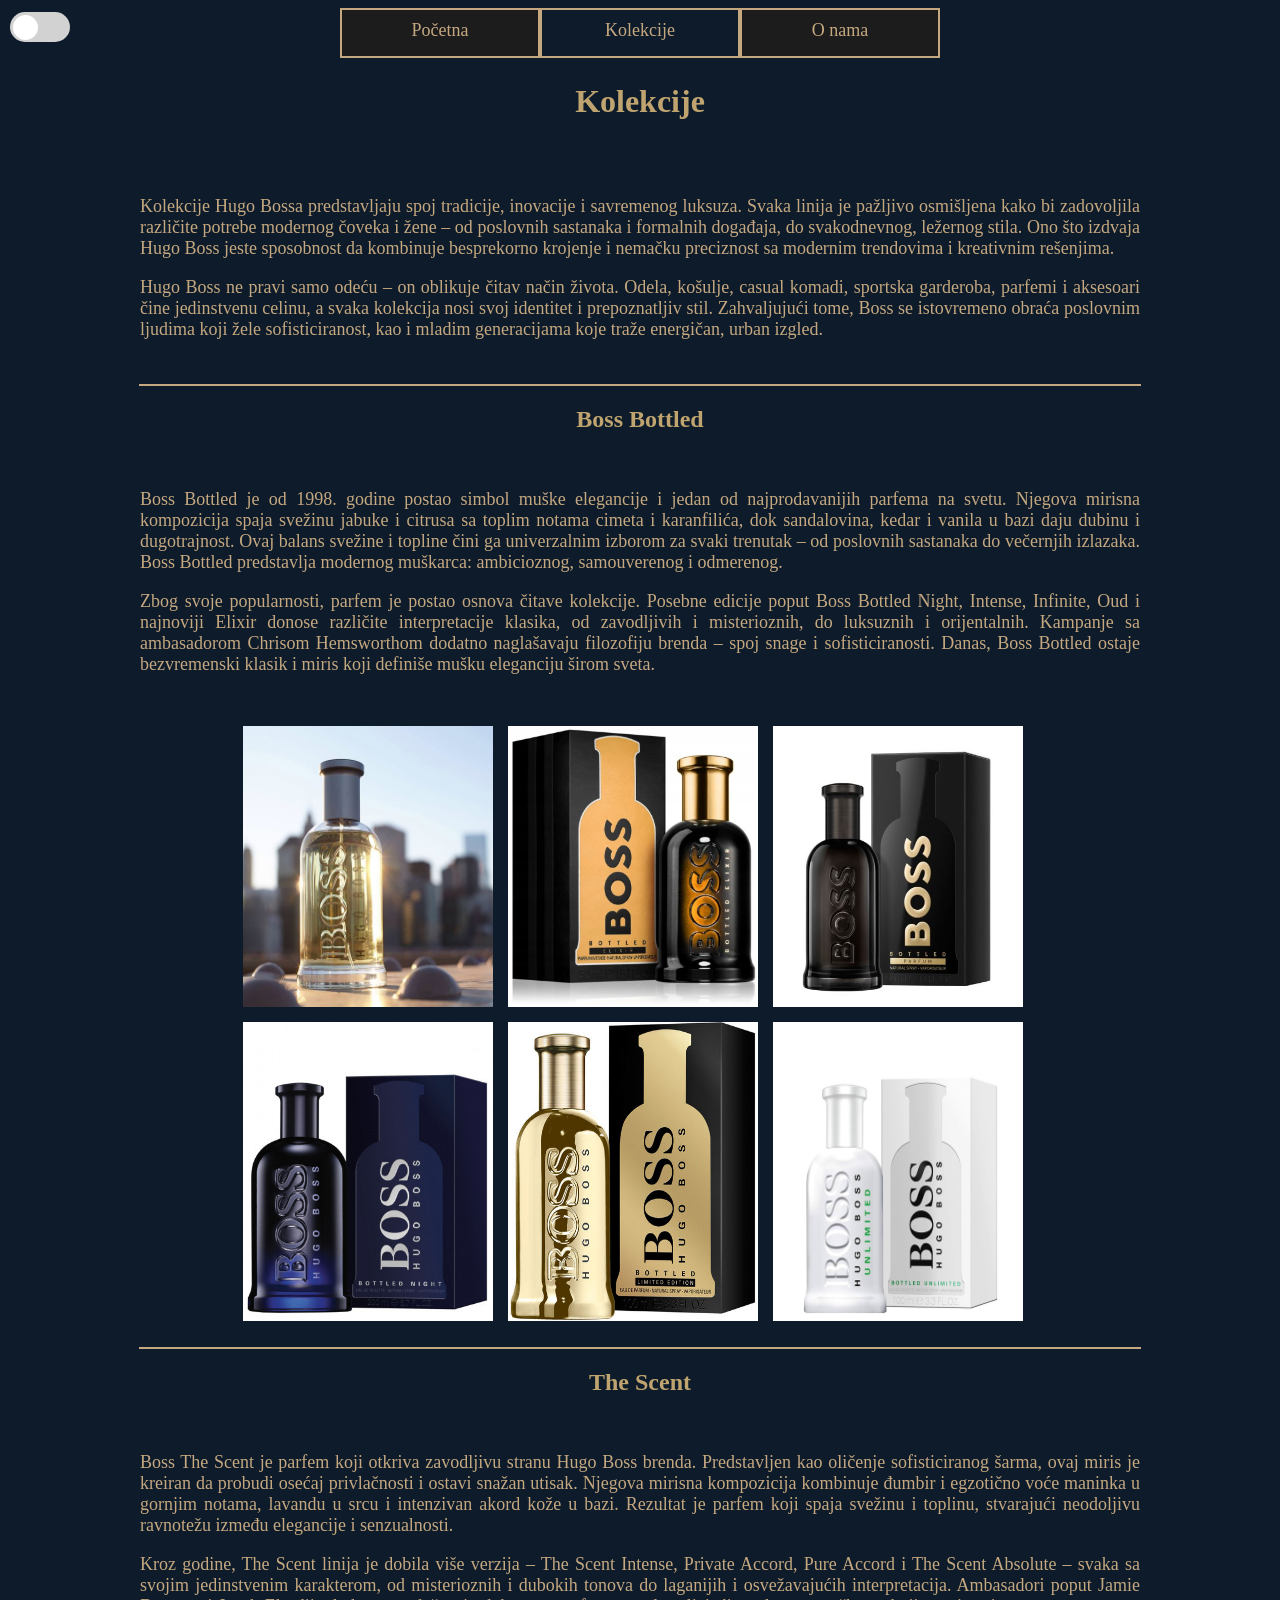
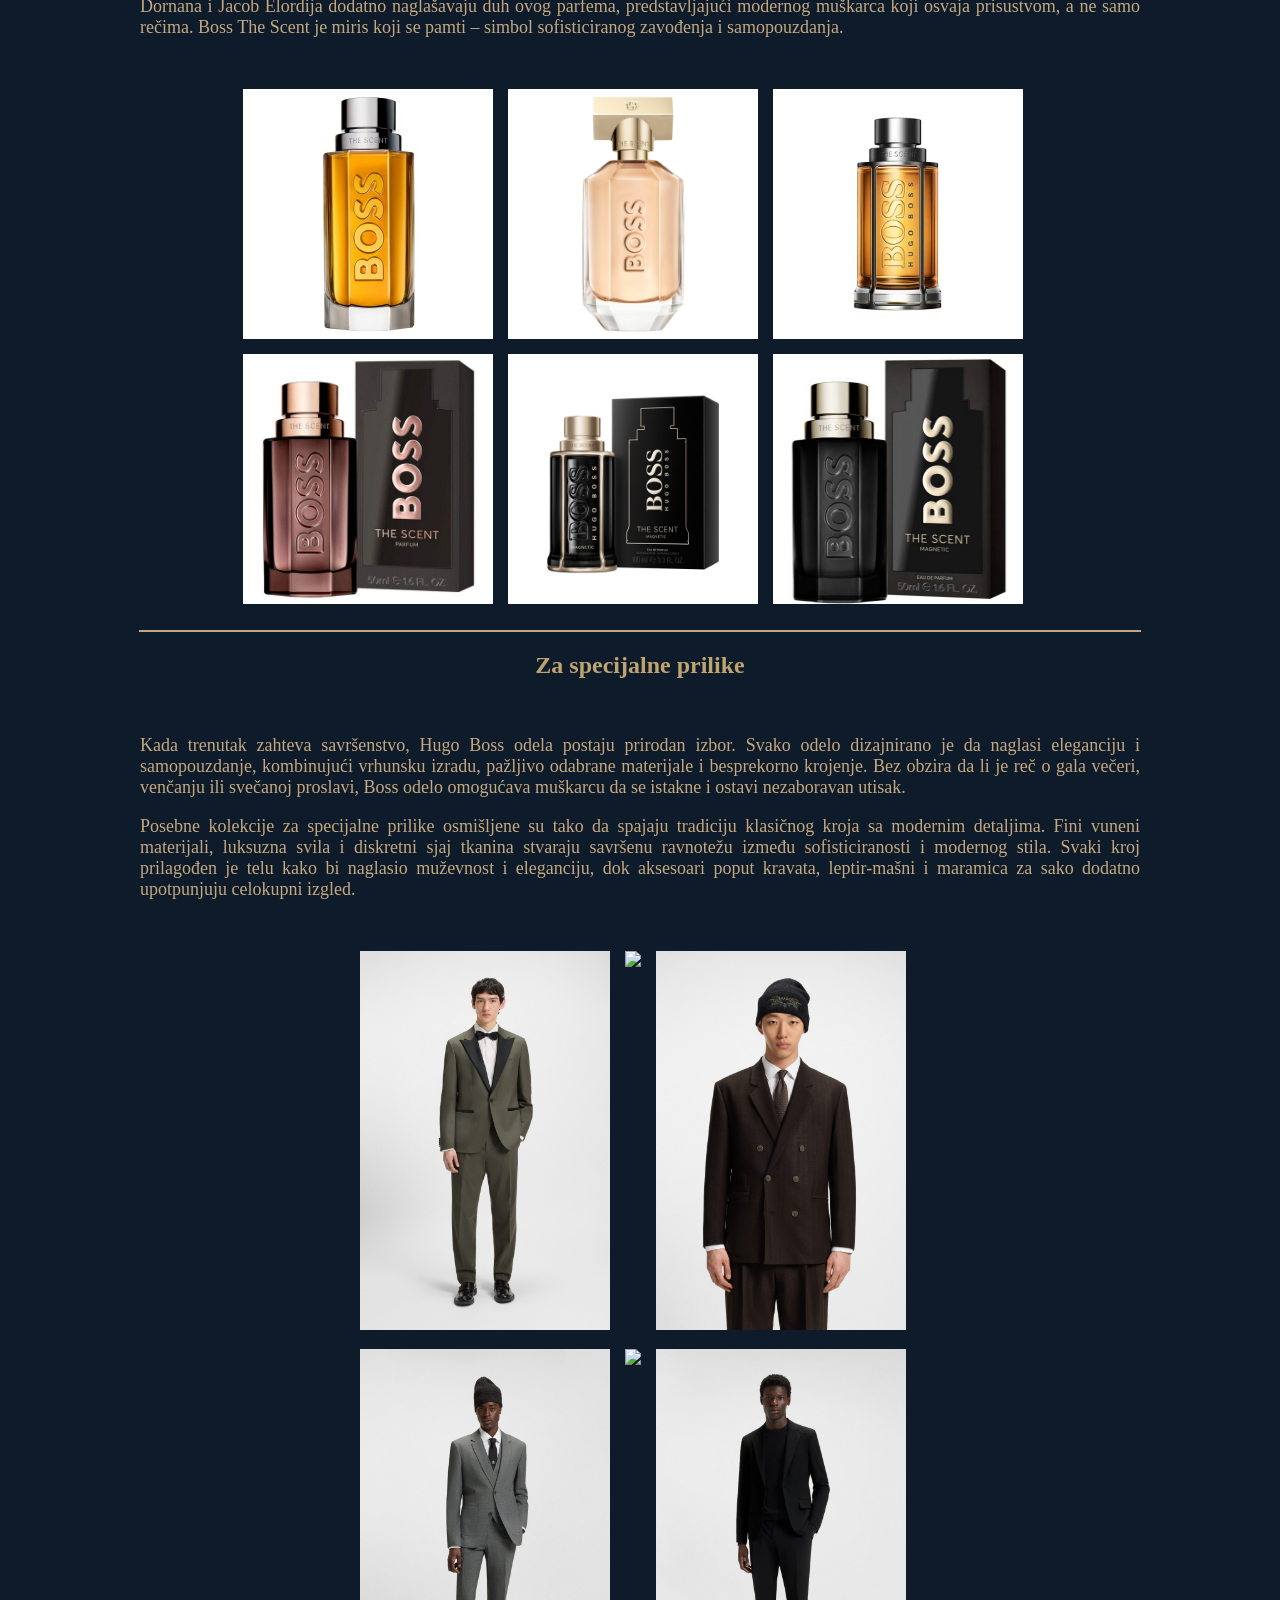
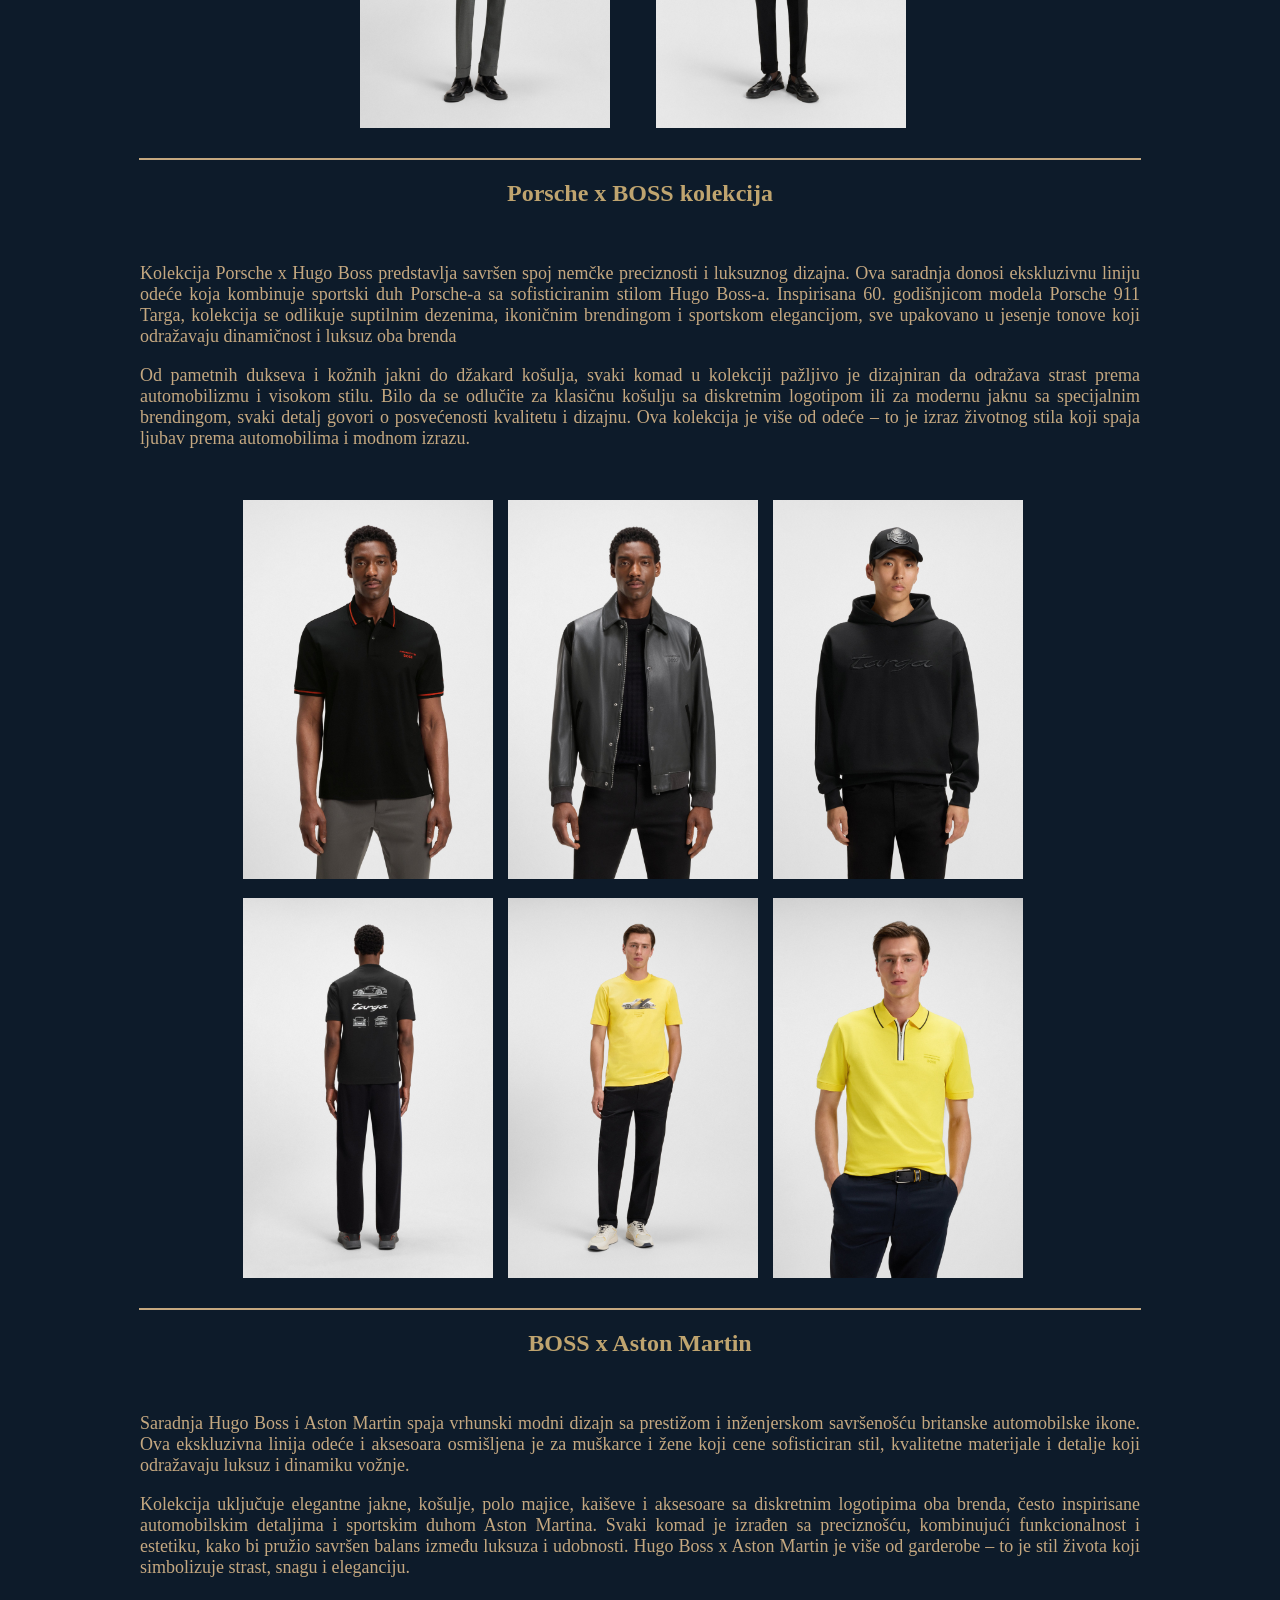
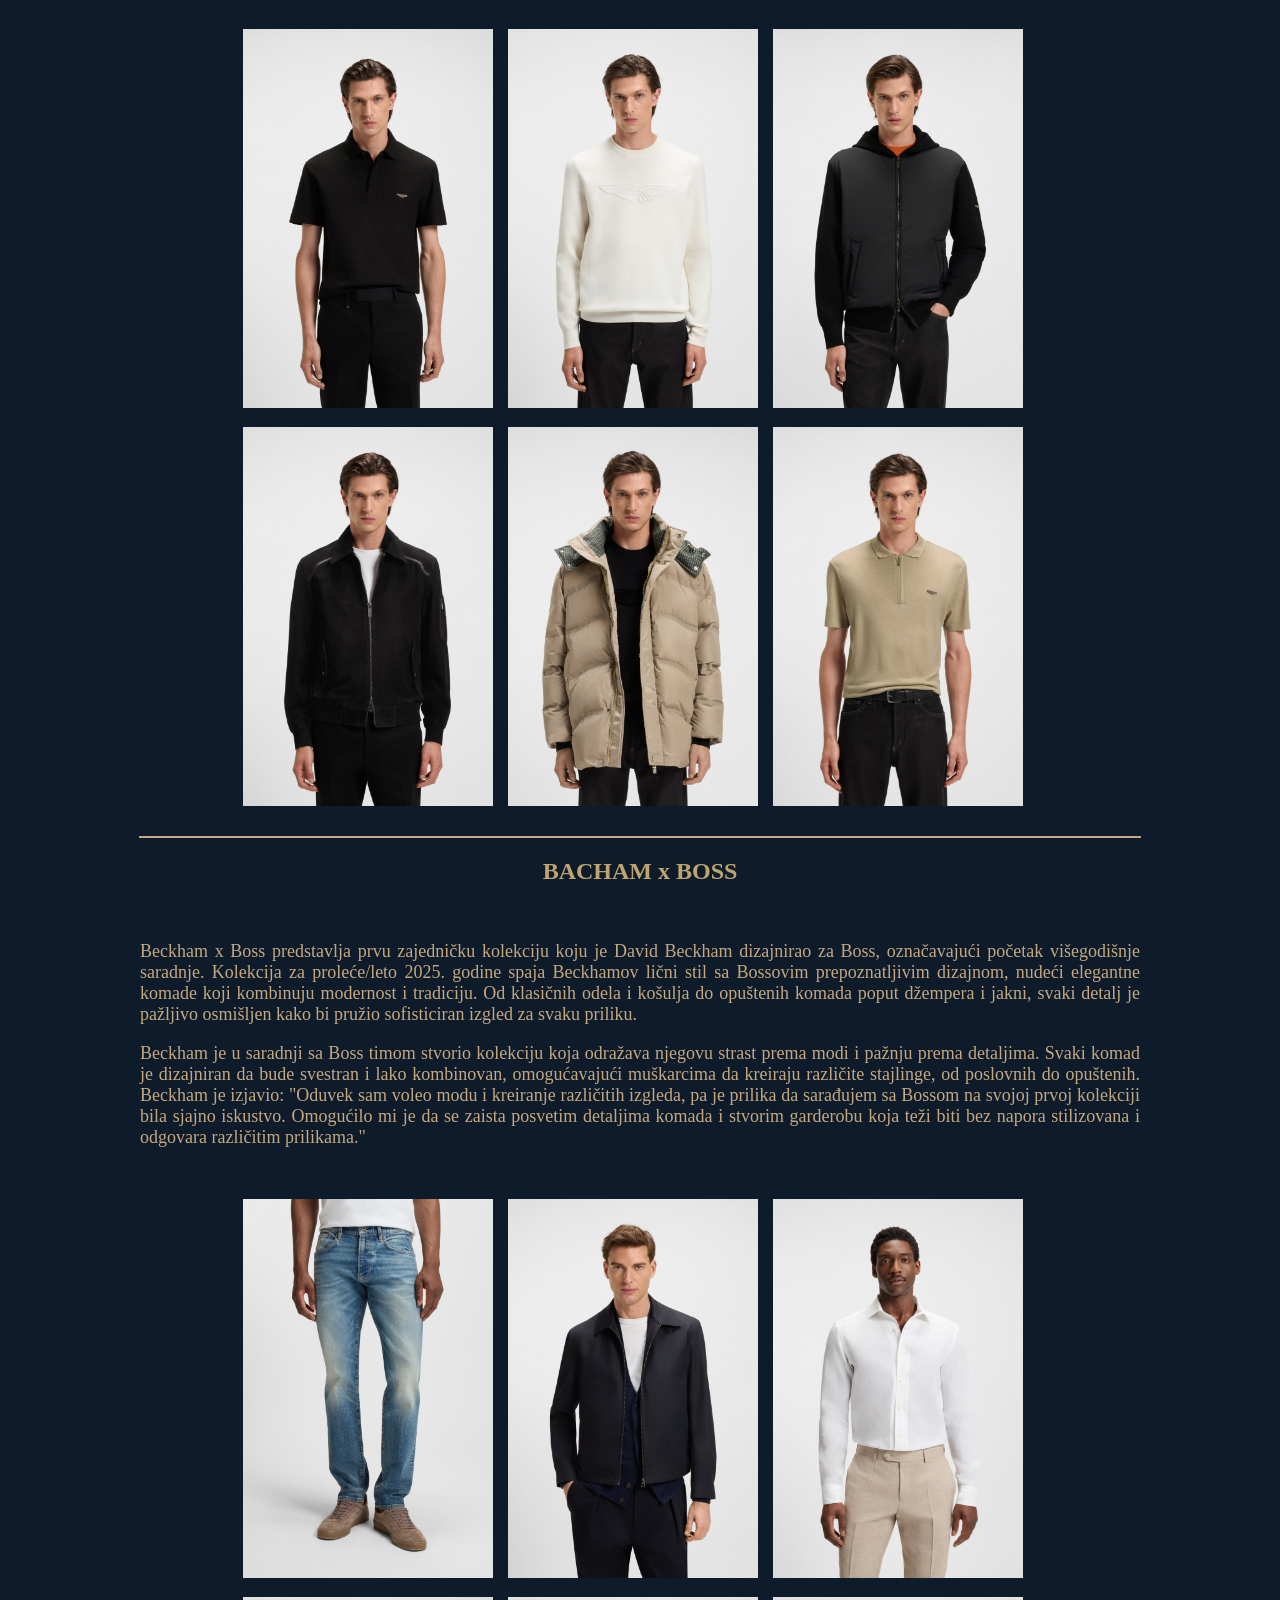
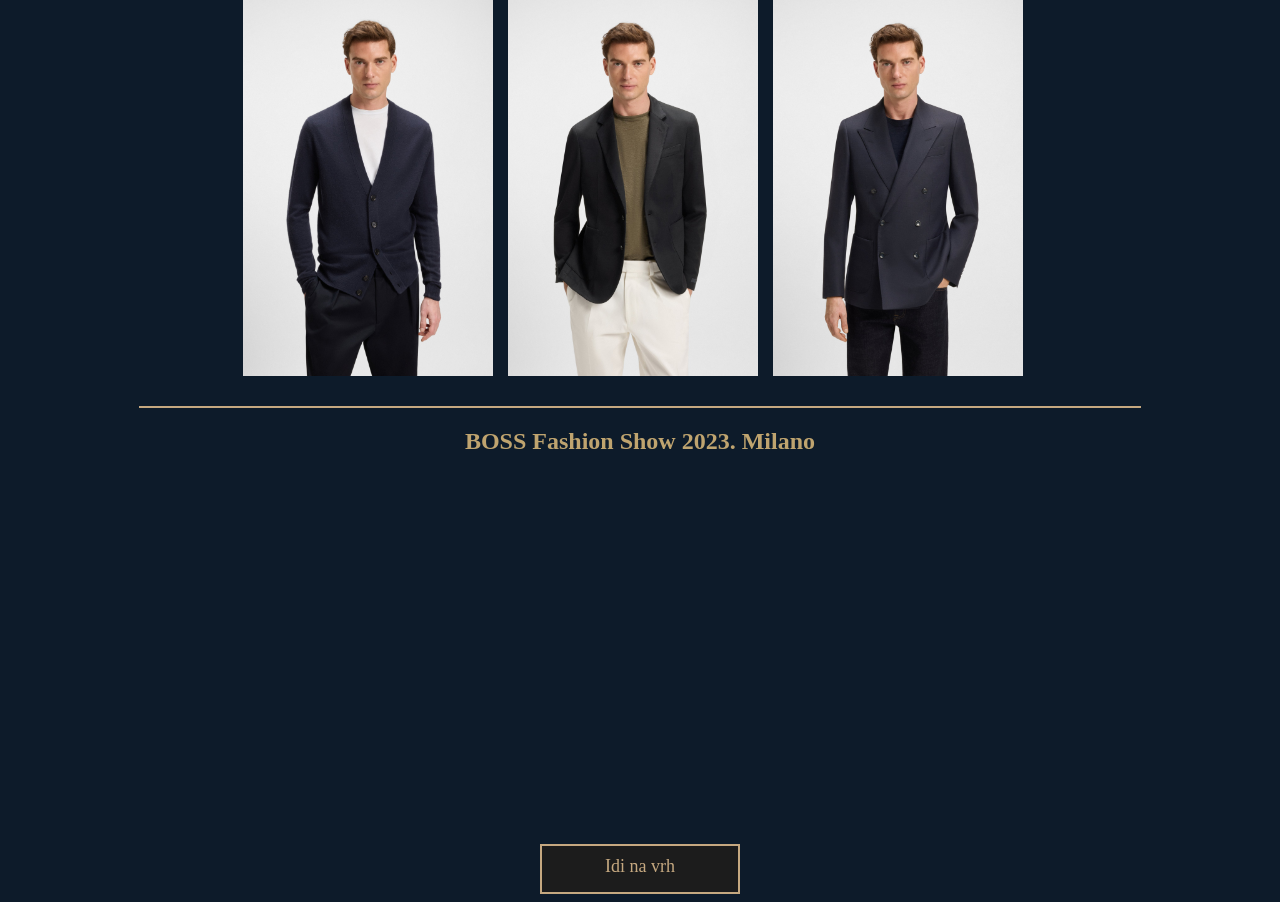
==== commit 2449e21f: "Promena fajla kolekcije" ====
--- a/kolekcije.html
+++ b/kolekcije.html
@@ -102,12 +102,12 @@
 	<br>
 	<div class="bottled">
 		<a href="https://www.hugoboss.com/modern-fit-suit-in-wool-blend-poplin/hbeu50544619_355.html#cgid=21012" target="_blank"><img src="Slike/fensi1.jpeg"></a>
-		<a href="https://www.hugoboss.com/slim-fit-suit-in-a-performance-stretch-wool-blend/hbeu50530116_269.html#cgid=21012" target="_blank"><img src="Slike/fensi2.mp4"></a>
+		<a href="https://www.hugoboss.com/slim-fit-suit-in-a-performance-stretch-wool-blend/hbeu50530116_269.html#cgid=21012" target="_blank"><img src="Slike/fensi2.gif"></a>
 		<a href="https://www.hugoboss.com/modern-fit-blazer-in-herringbone-stretch-dobby/hbeu50549673_217.html#cgid=21012" target="_blank"><img src="Slike/fensi3.jpeg"></a>
 	</div>
 	<div class="bottled">
 		<a href="https://www.hugoboss.com/slim-fit-three-piece-suit-in-houndstooth-performance-stretch-twill/hbeu50544664_355.html#cgid=21012" target ="_blank"><img src="Slike/fensi4.jpeg"></a>
-		<a href="https://www.hugoboss.com/modern-fit-tuxedo-suit-in-wool-blend-dobby/hbeu50544617_001.html#cgid=21012" target ="_blank"><img src="Slike/fensi5.mp4"></a>
+		<a href="https://www.hugoboss.com/modern-fit-tuxedo-suit-in-wool-blend-dobby/hbeu50544617_001.html#cgid=21012" target ="_blank"><img src="Slike/fensi5.gif"></a>
 		<a href="https://www.hugoboss.com/slim-fit-suit-in-seersucker/hbeu50538158_001.html#cgid=21012" target ="_blank"><img src="Slike/fensi6.jpeg"></a>
 	</div>
 	<br>
@@ -199,4 +199,4 @@
 	</div>
 	<script src="script.js"></script>
 </body>
-</html>
+</html>
